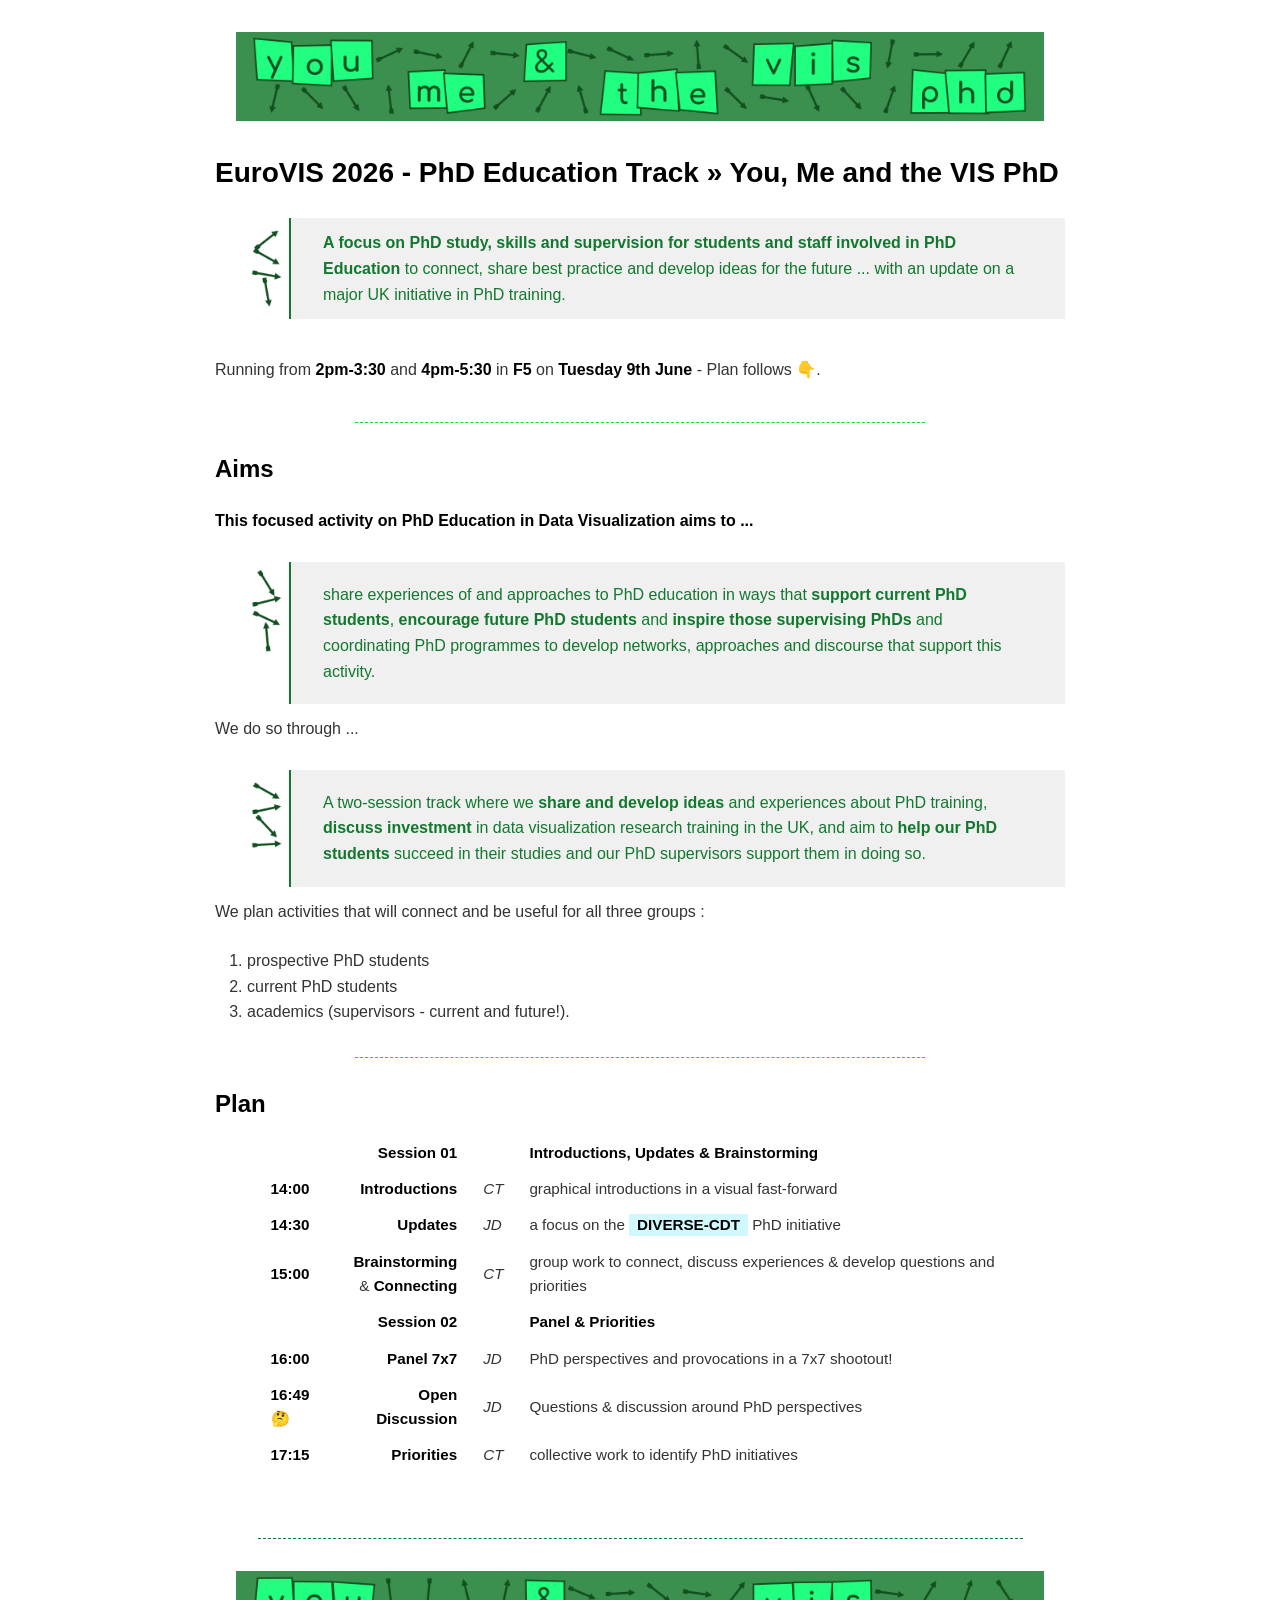
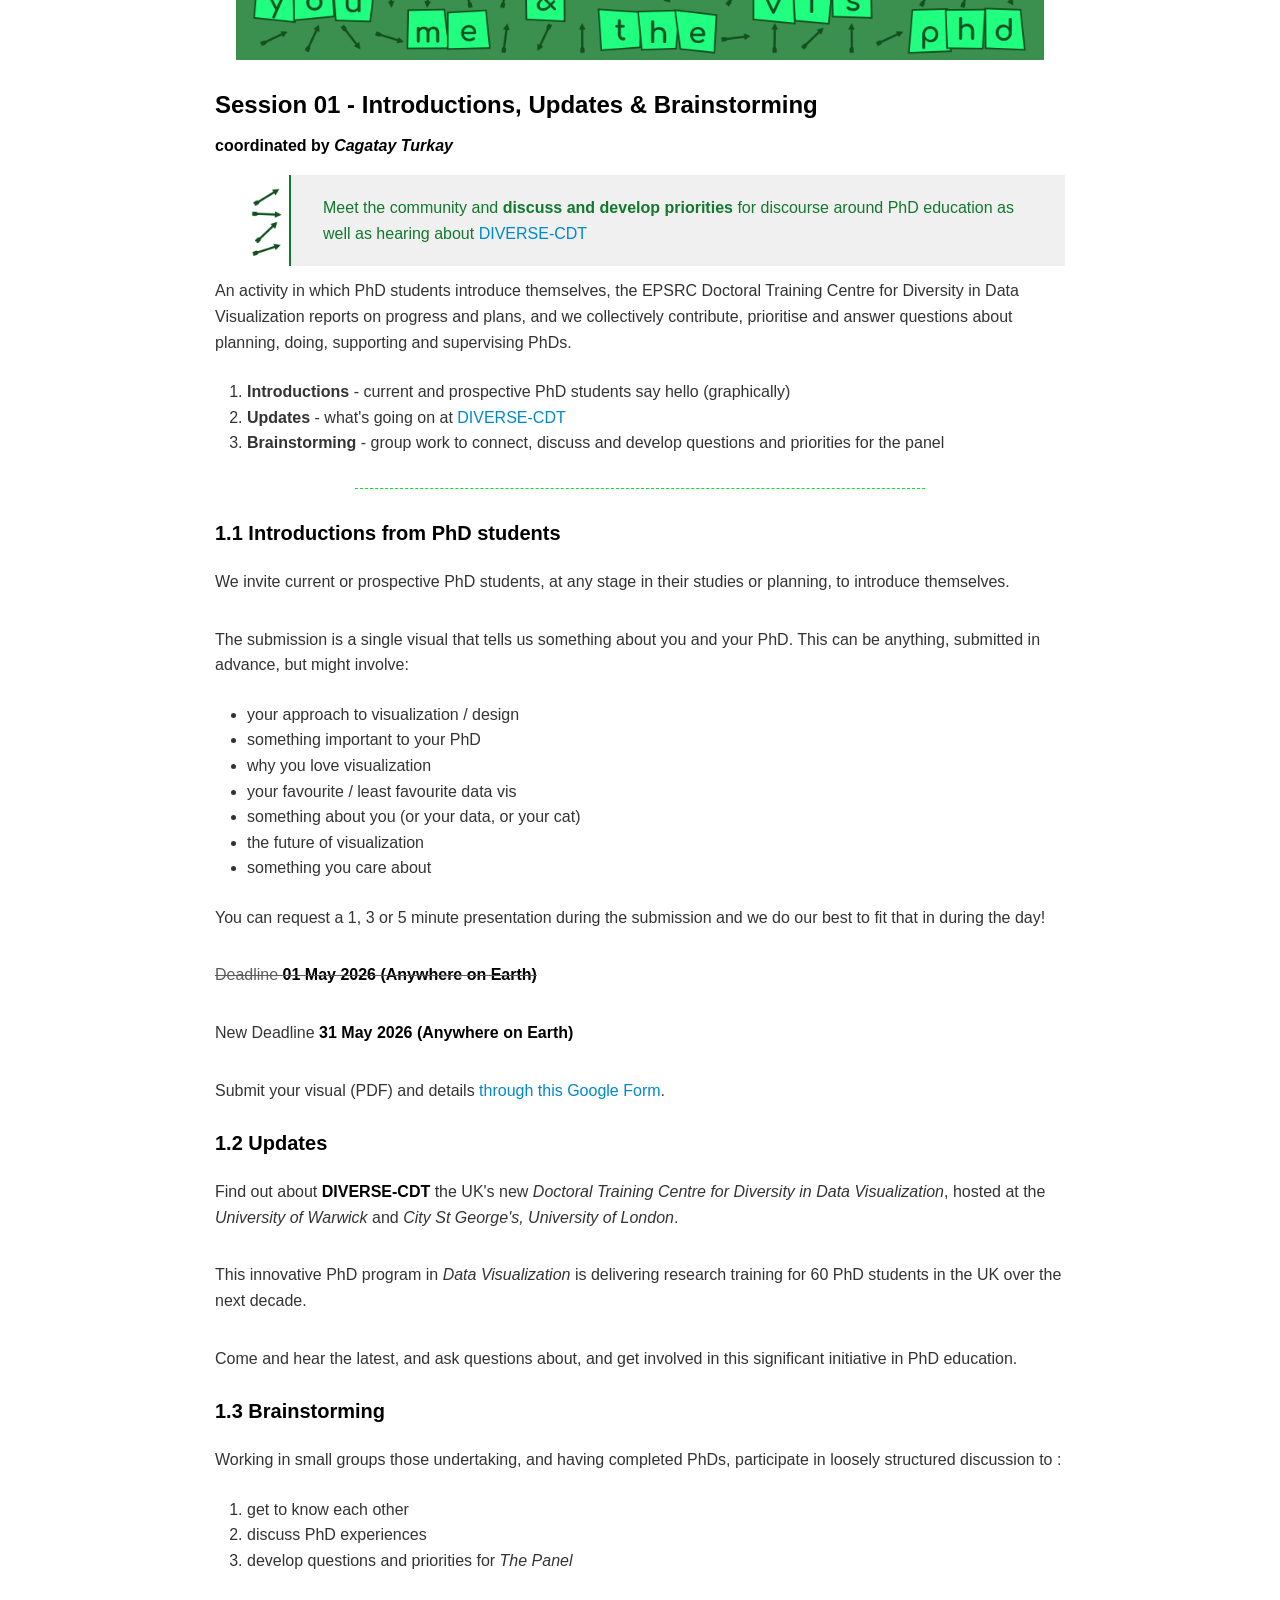
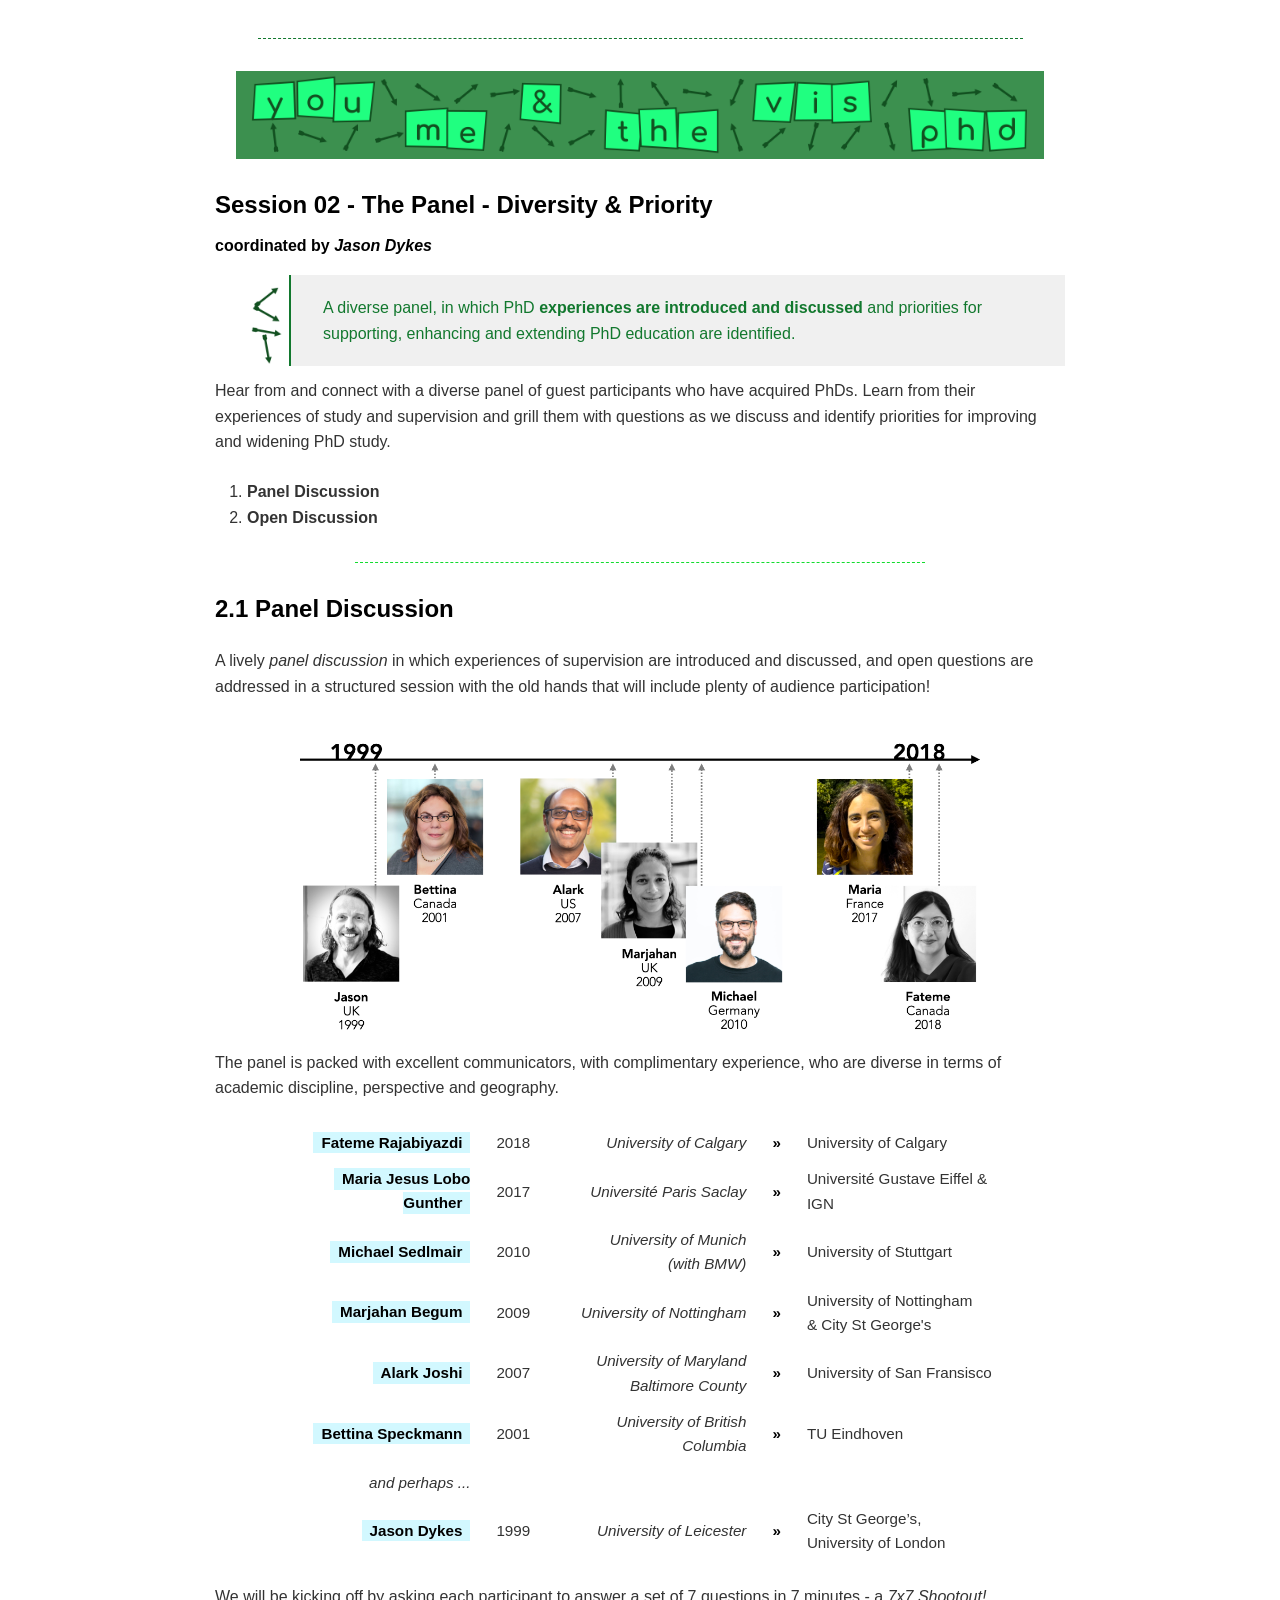
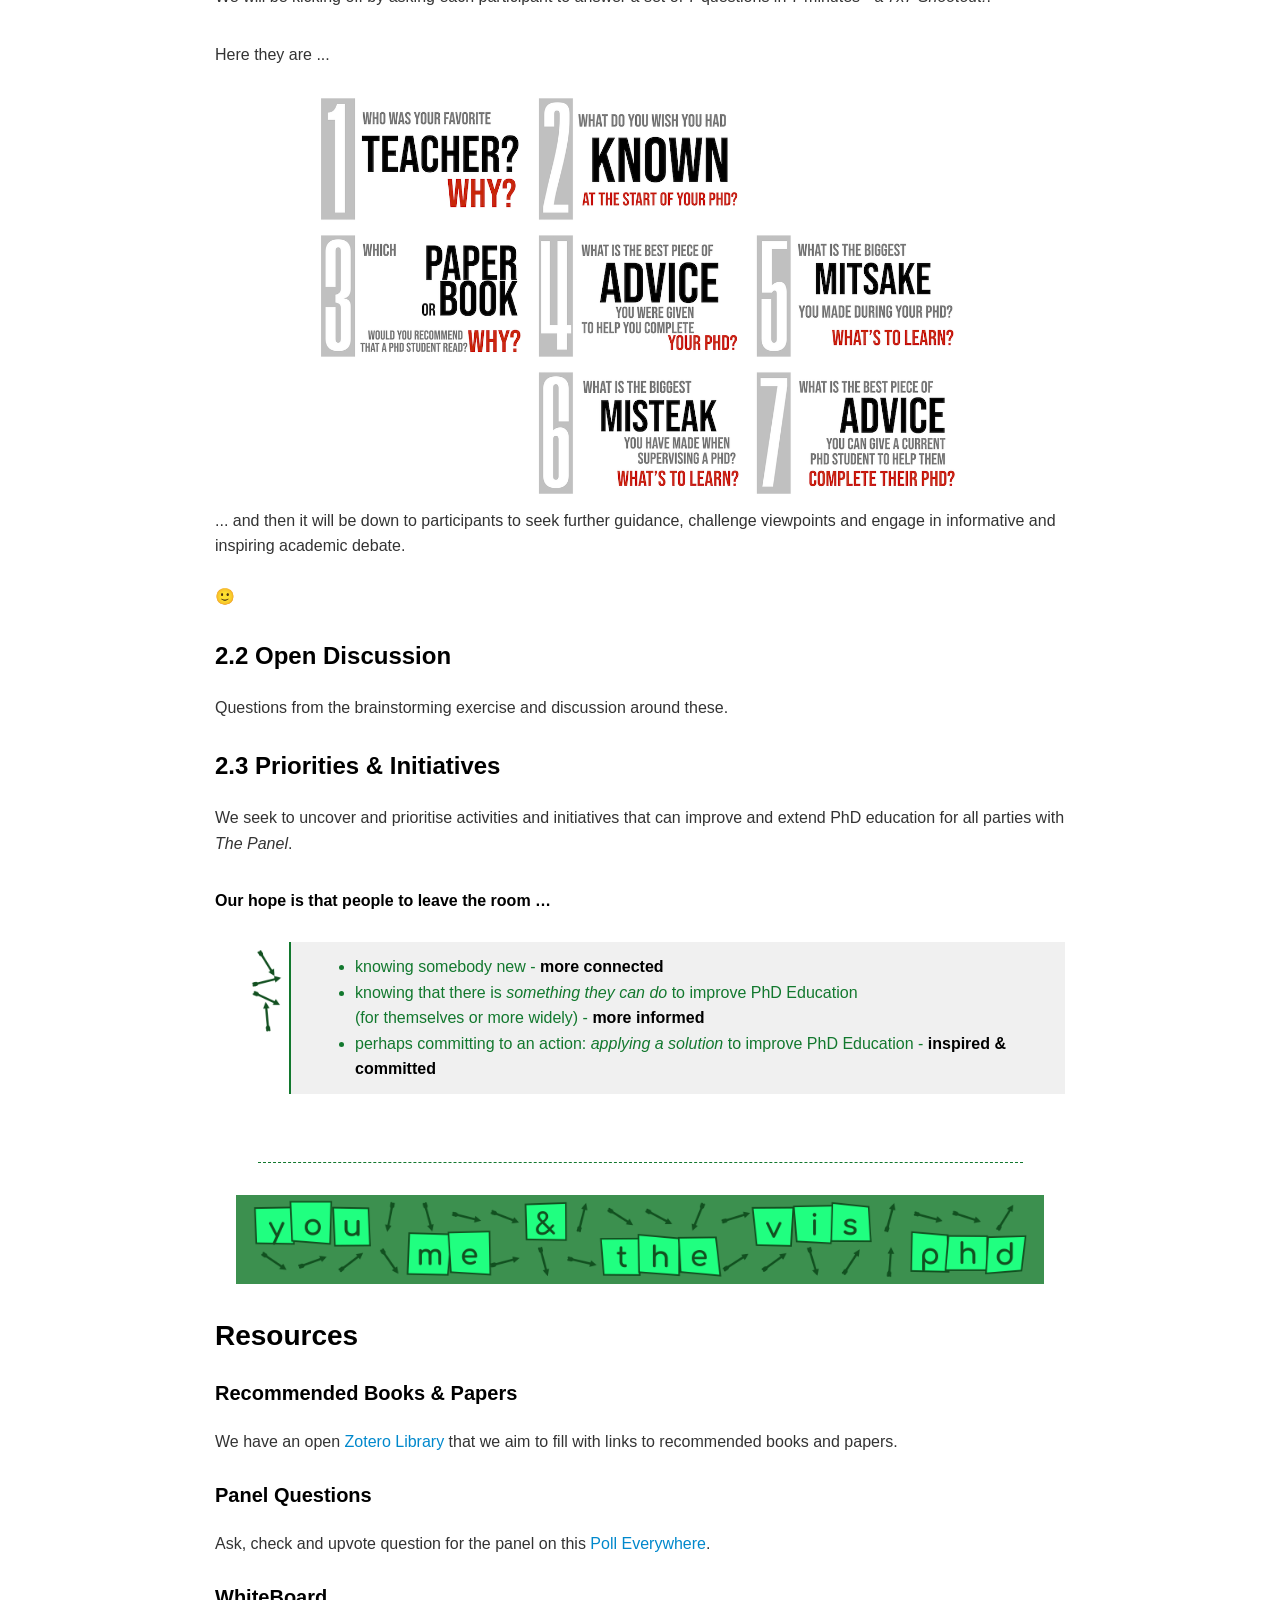
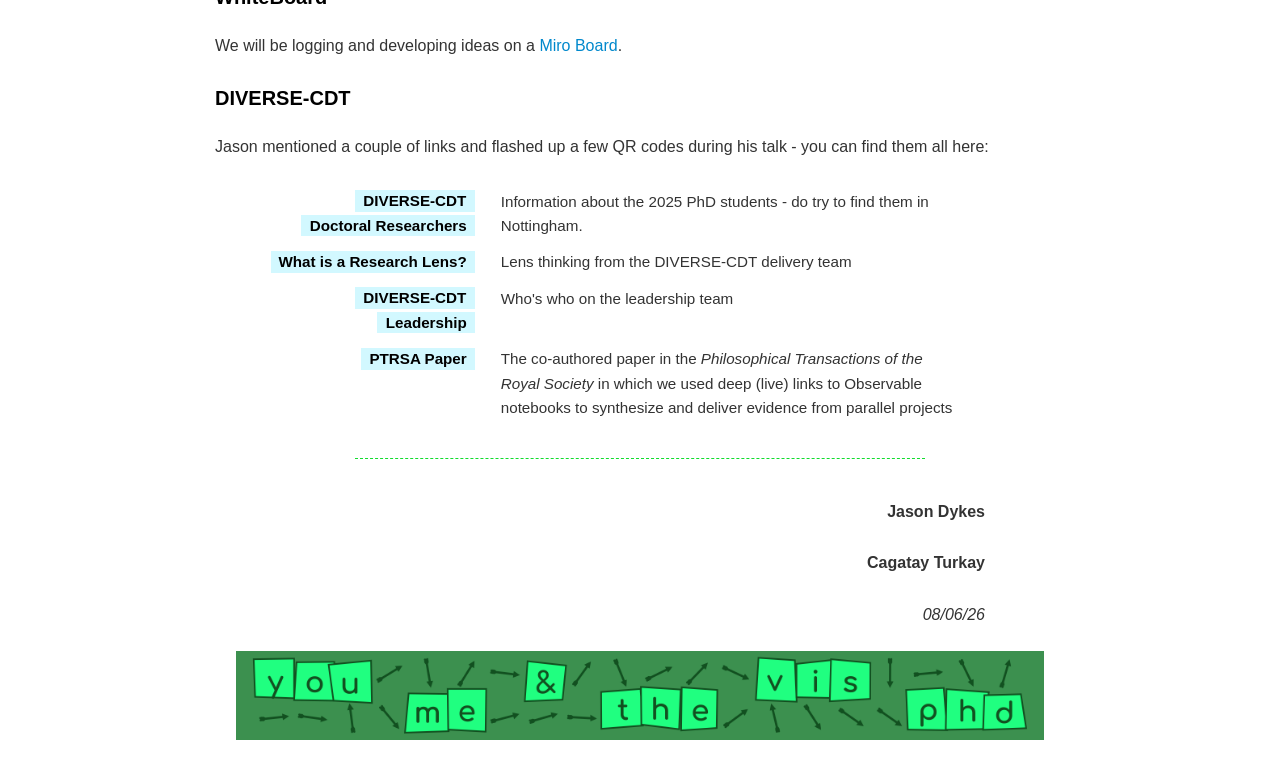
==== docs/eurovis/index.html @ 50171470 "html" ====
<!DOCTYPE html><html><head>
      <title>index</title>
      <meta charset="utf-8">
      <meta name="viewport" content="width=device-width, initial-scale=1.0">
      
      <link rel="stylesheet" href="file:////Users/j.dykes/.vscode/extensions/gicentre.markdown-preview-enhanced-with-litvis-0.31.0/node_modules/mume-with-litvis/dependencies/katex/katex.min.css">
      
      
      
      
      
      
      
      
      
      <style>
      /**
 * prism.js Github theme based on GitHub's theme.
 * @author Sam Clarke
 */
code[class*="language-"],
pre[class*="language-"] {
  color: #333;
  background: none;
  font-family: Consolas, "Liberation Mono", Menlo, Courier, monospace;
  text-align: left;
  white-space: pre;
  word-spacing: normal;
  word-break: normal;
  word-wrap: normal;
  line-height: 1.4;

  -moz-tab-size: 8;
  -o-tab-size: 8;
  tab-size: 8;

  -webkit-hyphens: none;
  -moz-hyphens: none;
  -ms-hyphens: none;
  hyphens: none;
}

/* Code blocks */
pre[class*="language-"] {
  padding: .8em;
  overflow: auto;
  /* border: 1px solid #ddd; */
  border-radius: 3px;
  /* background: #fff; */
  background: #f5f5f5;
}

/* Inline code */
:not(pre) > code[class*="language-"] {
  padding: .1em;
  border-radius: .3em;
  white-space: normal;
  background: #f5f5f5;
}

.token.comment,
.token.blockquote {
  color: #969896;
}

.token.cdata {
  color: #183691;
}

.token.doctype,
.token.punctuation,
.token.variable,
.token.macro.property {
  color: #333;
}

.token.operator,
.token.important,
.token.keyword,
.token.rule,
.token.builtin {
  color: #a71d5d;
}

.token.string,
.token.url,
.token.regex,
.token.attr-value {
  color: #183691;
}

.token.property,
.token.number,
.token.boolean,
.token.entity,
.token.atrule,
.token.constant,
.token.symbol,
.token.command,
.token.code {
  color: #0086b3;
}

.token.tag,
.token.selector,
.token.prolog {
  color: #63a35c;
}

.token.function,
.token.namespace,
.token.pseudo-element,
.token.class,
.token.class-name,
.token.pseudo-class,
.token.id,
.token.url-reference .token.variable,
.token.attr-name {
  color: #795da3;
}

.token.entity {
  cursor: help;
}

.token.title,
.token.title .token.punctuation {
  font-weight: bold;
  color: #1d3e81;
}

.token.list {
  color: #ed6a43;
}

.token.inserted {
  background-color: #eaffea;
  color: #55a532;
}

.token.deleted {
  background-color: #ffecec;
  color: #bd2c00;
}

.token.bold {
  font-weight: bold;
}

.token.italic {
  font-style: italic;
}


/* JSON */
.language-json .token.property {
  color: #183691;
}

.language-markup .token.tag .token.punctuation {
  color: #333;
}

/* CSS */
code.language-css,
.language-css .token.function {
  color: #0086b3;
}

/* YAML */
.language-yaml .token.atrule {
  color: #63a35c;
}

code.language-yaml {
  color: #183691;
}

/* Ruby */
.language-ruby .token.function {
  color: #333;
}

/* Markdown */
.language-markdown .token.url {
  color: #795da3;
}

/* Makefile */
.language-makefile .token.symbol {
  color: #795da3;
}

.language-makefile .token.variable {
  color: #183691;
}

.language-makefile .token.builtin {
  color: #0086b3;
}

/* Bash */
.language-bash .token.keyword {
  color: #0086b3;
}

/* highlight */
pre[data-line] {
  position: relative;
  padding: 1em 0 1em 3em;
}
pre[data-line] .line-highlight-wrapper {
  position: absolute;
  top: 0;
  left: 0;
  background-color: transparent;
  display: block;
  width: 100%;
}

pre[data-line] .line-highlight {
  position: absolute;
  left: 0;
  right: 0;
  padding: inherit 0;
  margin-top: 1em;
  background: hsla(24, 20%, 50%,.08);
  background: linear-gradient(to right, hsla(24, 20%, 50%,.1) 70%, hsla(24, 20%, 50%,0));
  pointer-events: none;
  line-height: inherit;
  white-space: pre;
}

pre[data-line] .line-highlight:before, 
pre[data-line] .line-highlight[data-end]:after {
  content: attr(data-start);
  position: absolute;
  top: .4em;
  left: .6em;
  min-width: 1em;
  padding: 0 .5em;
  background-color: hsla(24, 20%, 50%,.4);
  color: hsl(24, 20%, 95%);
  font: bold 65%/1.5 sans-serif;
  text-align: center;
  vertical-align: .3em;
  border-radius: 999px;
  text-shadow: none;
  box-shadow: 0 1px white;
}

pre[data-line] .line-highlight[data-end]:after {
  content: attr(data-end);
  top: auto;
  bottom: .4em;
}html body{font-family:"Helvetica Neue",Helvetica,"Segoe UI",Arial,freesans,sans-serif;font-size:16px;line-height:1.6;color:#333;background-color:#fff;overflow:initial;box-sizing:border-box;word-wrap:break-word}html body>:first-child{margin-top:0}html body h1,html body h2,html body h3,html body h4,html body h5,html body h6{line-height:1.2;margin-top:1em;margin-bottom:16px;color:#000}html body h1{font-size:2.25em;font-weight:300;padding-bottom:.3em}html body h2{font-size:1.75em;font-weight:400;padding-bottom:.3em}html body h3{font-size:1.5em;font-weight:500}html body h4{font-size:1.25em;font-weight:600}html body h5{font-size:1.1em;font-weight:600}html body h6{font-size:1em;font-weight:600}html body h1,html body h2,html body h3,html body h4,html body h5{font-weight:600}html body h5{font-size:1em}html body h6{color:#5c5c5c}html body strong{color:#000}html body del{color:#5c5c5c}html body a:not([href]){color:inherit;text-decoration:none}html body a{color:#08c;text-decoration:none}html body a:hover{color:#00a3f5;text-decoration:none}html body img{max-width:100%}html body>p{margin-top:0;margin-bottom:16px;word-wrap:break-word}html body>ul,html body>ol{margin-bottom:16px}html body ul,html body ol{padding-left:2em}html body ul.no-list,html body ol.no-list{padding:0;list-style-type:none}html body ul ul,html body ul ol,html body ol ol,html body ol ul{margin-top:0;margin-bottom:0}html body li{margin-bottom:0}html body li.task-list-item{list-style:none}html body li>p{margin-top:0;margin-bottom:0}html body .task-list-item-checkbox{margin:0 .2em .25em -1.8em;vertical-align:middle}html body .task-list-item-checkbox:hover{cursor:pointer}html body blockquote{margin:16px 0;font-size:inherit;padding:0 15px;color:#5c5c5c;background-color:#f0f0f0;border-left:4px solid #d6d6d6}html body blockquote>:first-child{margin-top:0}html body blockquote>:last-child{margin-bottom:0}html body hr{height:4px;margin:32px 0;background-color:#d6d6d6;border:0 none}html body table{margin:10px 0 15px 0;border-collapse:collapse;border-spacing:0;display:block;width:100%;overflow:auto;word-break:normal;word-break:keep-all}html body table th{font-weight:bold;color:#000}html body table td,html body table th{border:1px solid #d6d6d6;padding:6px 13px}html body dl{padding:0}html body dl dt{padding:0;margin-top:16px;font-size:1em;font-style:italic;font-weight:bold}html body dl dd{padding:0 16px;margin-bottom:16px}html body code{font-family:Menlo,Monaco,Consolas,'Courier New',monospace;font-size:.85em !important;color:#000;background-color:#f0f0f0;border-radius:3px;padding:.2em 0}html body code::before,html body code::after{letter-spacing:-0.2em;content:"\00a0"}html body pre>code{padding:0;margin:0;font-size:.85em !important;word-break:normal;white-space:pre;background:transparent;border:0}html body .highlight{margin-bottom:16px}html body .highlight pre,html body pre{padding:1em;overflow:auto;font-size:.85em !important;line-height:1.45;border:#d6d6d6;border-radius:3px}html body .highlight pre{margin-bottom:0;word-break:normal}html body pre code,html body pre tt{display:inline;max-width:initial;padding:0;margin:0;overflow:initial;line-height:inherit;word-wrap:normal;background-color:transparent;border:0}html body pre code:before,html body pre tt:before,html body pre code:after,html body pre tt:after{content:normal}html body p,html body blockquote,html body ul,html body ol,html body dl,html body pre{margin-top:0;margin-bottom:16px}html body kbd{color:#000;border:1px solid #d6d6d6;border-bottom:2px solid #c7c7c7;padding:2px 4px;background-color:#f0f0f0;border-radius:3px}@media print{html body{background-color:#fff}html body h1,html body h2,html body h3,html body h4,html body h5,html body h6{color:#000;page-break-after:avoid}html body blockquote{color:#5c5c5c}html body pre{page-break-inside:avoid}html body table{display:table}html body img{display:block;max-width:100%;max-height:100%}html body pre,html body code{word-wrap:break-word;white-space:pre}}.markdown-preview{width:100%;height:100%;box-sizing:border-box}.markdown-preview .pagebreak,.markdown-preview .newpage{page-break-before:always}.markdown-preview pre.line-numbers{position:relative;padding-left:3.8em;counter-reset:linenumber}.markdown-preview pre.line-numbers>code{position:relative}.markdown-preview pre.line-numbers .line-numbers-rows{position:absolute;pointer-events:none;top:1em;font-size:100%;left:0;width:3em;letter-spacing:-1px;border-right:1px solid #999;-webkit-user-select:none;-moz-user-select:none;-ms-user-select:none;user-select:none}.markdown-preview pre.line-numbers .line-numbers-rows>span{pointer-events:none;display:block;counter-increment:linenumber}.markdown-preview pre.line-numbers .line-numbers-rows>span:before{content:counter(linenumber);color:#999;display:block;padding-right:.8em;text-align:right}.markdown-preview .mathjax-exps .MathJax_Display{text-align:center !important}.markdown-preview:not([for="preview"]) .code-chunk .btn-group{display:none}.markdown-preview:not([for="preview"]) .code-chunk .status{display:none}.markdown-preview:not([for="preview"]) .code-chunk .output-div{margin-bottom:16px}.markdown-preview .md-toc{padding:0}.markdown-preview .md-toc .md-toc-link-wrapper .md-toc-link{display:inline;padding:.25rem 0}.markdown-preview .md-toc .md-toc-link-wrapper .md-toc-link p,.markdown-preview .md-toc .md-toc-link-wrapper .md-toc-link div{display:inline}.markdown-preview .md-toc .md-toc-link-wrapper.highlighted .md-toc-link{font-weight:800}.scrollbar-style::-webkit-scrollbar{width:8px}.scrollbar-style::-webkit-scrollbar-track{border-radius:10px;background-color:transparent}.scrollbar-style::-webkit-scrollbar-thumb{border-radius:5px;background-color:rgba(150,150,150,0.66);border:4px solid rgba(150,150,150,0.66);background-clip:content-box}html body[for="html-export"]:not([data-presentation-mode]){position:relative;width:100%;height:100%;top:0;left:0;margin:0;padding:0;overflow:auto}html body[for="html-export"]:not([data-presentation-mode]) .markdown-preview{position:relative;top:0}@media screen and (min-width:914px){html body[for="html-export"]:not([data-presentation-mode]) .markdown-preview{padding:2em calc(50% - 457px + 2em)}}@media screen and (max-width:914px){html body[for="html-export"]:not([data-presentation-mode]) .markdown-preview{padding:2em}}@media screen and (max-width:450px){html body[for="html-export"]:not([data-presentation-mode]) .markdown-preview{font-size:14px !important;padding:1em}}@media print{html body[for="html-export"]:not([data-presentation-mode]) #sidebar-toc-btn{display:none}}html body[for="html-export"]:not([data-presentation-mode]) #sidebar-toc-btn{position:fixed;bottom:8px;left:8px;font-size:28px;cursor:pointer;color:inherit;z-index:99;width:32px;text-align:center;opacity:.4}html body[for="html-export"]:not([data-presentation-mode])[html-show-sidebar-toc] #sidebar-toc-btn{opacity:1}html body[for="html-export"]:not([data-presentation-mode])[html-show-sidebar-toc] .md-sidebar-toc{position:fixed;top:0;left:0;width:300px;height:100%;padding:32px 0 48px 0;font-size:14px;box-shadow:0 0 4px rgba(150,150,150,0.33);box-sizing:border-box;overflow:auto;background-color:inherit}html body[for="html-export"]:not([data-presentation-mode])[html-show-sidebar-toc] .md-sidebar-toc::-webkit-scrollbar{width:8px}html body[for="html-export"]:not([data-presentation-mode])[html-show-sidebar-toc] .md-sidebar-toc::-webkit-scrollbar-track{border-radius:10px;background-color:transparent}html body[for="html-export"]:not([data-presentation-mode])[html-show-sidebar-toc] .md-sidebar-toc::-webkit-scrollbar-thumb{border-radius:5px;background-color:rgba(150,150,150,0.66);border:4px solid rgba(150,150,150,0.66);background-clip:content-box}html body[for="html-export"]:not([data-presentation-mode])[html-show-sidebar-toc] .md-sidebar-toc a{text-decoration:none}html body[for="html-export"]:not([data-presentation-mode])[html-show-sidebar-toc] .md-sidebar-toc .md-toc{padding:0 16px}html body[for="html-export"]:not([data-presentation-mode])[html-show-sidebar-toc] .md-sidebar-toc .md-toc .md-toc-link-wrapper .md-toc-link{display:inline;padding:.25rem 0}html body[for="html-export"]:not([data-presentation-mode])[html-show-sidebar-toc] .md-sidebar-toc .md-toc .md-toc-link-wrapper .md-toc-link p,html body[for="html-export"]:not([data-presentation-mode])[html-show-sidebar-toc] .md-sidebar-toc .md-toc .md-toc-link-wrapper .md-toc-link div{display:inline}html body[for="html-export"]:not([data-presentation-mode])[html-show-sidebar-toc] .md-sidebar-toc .md-toc .md-toc-link-wrapper.highlighted .md-toc-link{font-weight:800}html body[for="html-export"]:not([data-presentation-mode])[html-show-sidebar-toc] .markdown-preview{left:300px;width:calc(100% -  300px);padding:2em calc(50% - 457px -  300px/2);margin:0;box-sizing:border-box}@media screen and (max-width:1274px){html body[for="html-export"]:not([data-presentation-mode])[html-show-sidebar-toc] .markdown-preview{padding:2em}}@media screen and (max-width:450px){html body[for="html-export"]:not([data-presentation-mode])[html-show-sidebar-toc] .markdown-preview{width:100%}}html body[for="html-export"]:not([data-presentation-mode]):not([html-show-sidebar-toc]) .markdown-preview{left:50%;transform:translateX(-50%)}html body[for="html-export"]:not([data-presentation-mode]):not([html-show-sidebar-toc]) .md-sidebar-toc{display:none}
/* Please visit the URL below for more information: */
/*   https://shd101wyy.github.io/markdown-preview-enhanced/#/customize-css */

      </style>
    </head>
    <body for="html-export">
      <div class="mume markdown-preview  ">
      
  <link href="https://fonts.googleapis.com/css2?family=Roboto&amp;display=swap" rel="stylesheet">
<img src="./img/eurovisPhDlogo.004.png" width="95%" style="margin-left:2.5%;margin-right:2.5%">
<h2 class="mume-header" id="eurovis-2026---phd-education-track-raquo-you-me-and-the-vis-phd">EuroVIS 2026 - PhD Education Track &#xBB; You, Me and the VIS PhD</h2>

<style>
  /* background-color:#56AC6840; */
    body{font-family: 'Roboto', sans-serif;  background-color: rgba(32 255 128 / 0.0)}
    blockquote {
      border:none; background-color: rgba(32 255 128 / 0.4);
      padding:1rem 4rem 1rem 4rem; margin:1rem 0px 1rem 0px;
      color:rgb(18, 120, 46)
      }
    img {margin:0px; padding:0px; border:none; background-color:rgba(32 255 128 / 0.0);}
    p {padding-top:0.5em; padding-bottom:0.5em}
    h1 a {display:none}
    h2 {font-size:110%}
    .footer {color:rgba(0,0,0,0) !important; font-size:0px}
    .footer a {color:rgba(0,0,0,0) !important; font-size:0px}
    .footer #text {display:none !important; font-size:0px}
    .footer a {display:none !important; font-size:0px}
    hr {height:10px; color:#f0c0c0; border:1px dashed #f0f0f0}
    /* h2 {background-color:#50ff6030; color:#f0f0f030; padding:0.5rem 2rem 0.5rem 2rem} */
    .quote-box {
      display: flex;
      align-items: flex-start; /* aligns top edges */
      gap: 2px; /* space between image and quote */
      padding-left:2rem;
    }

    .quote-box img {
      width: 40px; /* adjust size */
      height: auto;
      margin-top:0.5rem;
    }

    .quote-box blockquote {
      border:none;
      font-style: normal;       color:rgb(18, 120, 46);
      padding:0.75rem 2rem 0.75rem 2rem;
      margin:0.25rem 0px 0.25rem 0px;
      border-left:2px solid rgb(18,120,46);
    }

    html body table {
      font-size:95%; border:none; background-color:#ffffff; 
      padding-left: 5%;
      padding-right: 5%;
      width: 100%;
      border-collapse: collapse;

    }
    html body table tr td {
      border:solid 0px #fff; background-color:#ffffff
    }
    html body table th {
      border:solid 0px #fff; display:none;
    }
    html body table tr {
      border:solid 0px #fff;
    }
    html body table tr td a {
      color:#2020a0; background-color:rgba(32 220 255 / 0.2); padding:0.15rem 0.5rem 0.15rem 0.5rem; 
    }
</style>
<div class="quote-box">
  <img src="./img/arrows.004.png" alt="quote bullet">
  <blockquote>
<b>A focus on PhD study, skills and supervision for students and staff involved in PhD Education</b> to connect, share best practice and develop ideas for the future ... with an update on a major UK initiative in PhD training.
  </blockquote>
</div>
<br>
<p>Running from <strong>2pm-3:30</strong> and <strong>4pm-5:30</strong> in <strong>F5</strong> on <strong>Tuesday 9th June</strong> - Plan follows &#x1F447;.</p>
<hr style="height:0px; border-top:1px dashed rgb(18,220,46); background-color:rgb(255,255,255); width:67%;margin: 0 auto; margin-top:2rem; margin-bottom:2rem">
<h3 class="mume-header" id="aims">Aims</h3>

<p><strong>This focused activity on PhD Education in Data Visualization aims to ...</strong></p>
<div class="quote-box">
  <img src="./img/arrows.001.png" alt="quote bullet">
  <blockquote>
<p>share experiences of and approaches to PhD education in ways that <b>support current PhD students</b>, <b>encourage future PhD students</b> and <b>inspire those supervising PhDs</b> and coordinating PhD programmes to develop networks, approaches and discourse that support this activity.</p>
  </blockquote>
</div>
<p>We do so through ...</p>
<div class="quote-box">
  <img src="./img/arrows.002.png" alt="quote bullet">
  <blockquote>
<p>A two-session track where we <b>share and develop ideas</b> and experiences about PhD training, <b>discuss  investment</b> in data visualization research training in the UK, and aim to <b>help our PhD students</b> succeed in their studies and our PhD supervisors support them in doing so.</p>
  </blockquote>
</div>
<p>We plan activities that will connect and be useful for all three groups :</p>
<ol>
<li>prospective PhD students</li>
<li>current PhD students</li>
<li>academics (supervisors - current and future!).</li>
</ol>
<hr style="height:0px; border-top:1px dashed rgb(18,220,46); background-color:rgb(255,255,255); width:67%;margin: 0 auto; margin-top:2rem; margin-bottom:2rem;">
<h3 class="mume-header" id="plan">Plan</h3>

<table>
<thead>
<tr>
<th>When?</th>
<th style="text-align:right">What?</th>
<th>Lead?</th>
<th>&#xA0;</th>
</tr>
</thead>
<tbody>
<tr>
<td></td>
<td style="text-align:right"><strong>Session 01</strong></td>
<td></td>
<td><strong>Introductions, Updates &amp; Brainstorming</strong></td>
</tr>
<tr>
<td><strong>14:00</strong></td>
<td style="text-align:right"><strong>Introductions</strong></td>
<td><em>CT</em></td>
<td>graphical introductions in a visual fast-forward</td>
</tr>
<tr>
<td><strong>14:30</strong></td>
<td style="text-align:right"><strong>Updates</strong></td>
<td><em>JD</em></td>
<td>a focus on the <a href="https://diverse-cdt.ac.uk/"><strong>DIVERSE-CDT</strong></a> PhD initiative</td>
</tr>
<tr>
<td><strong>15:00</strong></td>
<td style="text-align:right"><strong>Brainstorming</strong><br>&amp; <strong>Connecting</strong></td>
<td><em>CT</em></td>
<td>group work to connect, discuss experiences &amp; develop questions and priorities</td>
</tr>
<tr>
<td></td>
<td style="text-align:right"><strong>Session 02</strong></td>
<td></td>
<td><strong>Panel &amp; Priorities</strong></td>
</tr>
<tr>
<td><strong>16:00</strong></td>
<td style="text-align:right"><strong>Panel 7x7</strong></td>
<td><em>JD</em></td>
<td>PhD perspectives and provocations in a 7x7 shootout!</td>
</tr>
<tr>
<td><strong>16:49</strong><br>&#x1F914;</td>
<td style="text-align:right"><strong>Open Discussion</strong></td>
<td><em>JD</em></td>
<td>Questions &amp; discussion around PhD perspectives</td>
</tr>
<tr>
<td><strong>17:15</strong></td>
<td style="text-align:right"><strong>Priorities</strong></td>
<td><em>CT</em></td>
<td>collective work to identify PhD initiatives</td>
</tr>
</tbody>
</table>
<hr style="height:0px; border-top:1px dashed rgb(18,120,46); background-color:rgb(255,255,255); width:90%;margin: 0 auto; padding:1rem 0px 1rem 0px; margin-top:4rem">
<img src="./img/eurovisPhDlogo.001.png" width="95%" style="margin-left:2.5%;margin-right:2.5%">
<h3>Session 01 - Introductions, Updates &amp; Brainstorming</h3> 
<h5>coordinated by <em>Cagatay Turkay</em></h5>
<div class="quote-box">
  <img src="./img/arrows.003.png" alt="quote bullet">
  <blockquote>
<p>Meet the community and <b>discuss and develop priorities</b> for discourse around PhD education as well as hearing about <a href="https://diverse-cdt.ac.uk/">DIVERSE-CDT</a></p>
  </blockquote>
</div>
<p>An activity in which PhD students introduce themselves, the EPSRC Doctoral Training Centre for Diversity in Data Visualization reports on progress and plans, and we collectively contribute, prioritise and answer questions about planning, doing, supporting and supervising PhDs.</p>
<ol>
<li><b>Introductions</b> - current and prospective PhD students say hello (graphically)</li>
<li><b>Updates</b> - what&apos;s going on at <a href="https://diverse-cdt.ac.uk/">DIVERSE-CDT</a></li>
<li><b>Brainstorming</b> - group work to connect, discuss and develop questions and priorities for the panel</li>
</ol>
<hr style="height:0px; border-top:1px dashed rgb(18,220,46); background-color:rgb(255,255,255); width:67%;margin: 0 auto; margin-top:2rem; margin-bottom:2rem">
<h4 class="mume-header" id="11-introductions-from-phd-students">1.1 Introductions from PhD students</h4>

<p>We invite current or prospective PhD students, at any stage in their studies or planning, to introduce themselves.</p>
<p>The submission is a single visual that tells us something about you and your PhD. This can be anything, submitted in advance, but might involve:</p>
<ul>
<li>your approach to visualization / design</li>
<li>something important to your PhD</li>
<li>why you love visualization</li>
<li>your favourite / least favourite data vis</li>
<li>something about you (or your data, or your cat)</li>
<li>the future of visualization</li>
<li>something you care about</li>
</ul>
<p>You can request a 1, 3 or 5 minute presentation during the submission and we do our best to fit that in during the day!</p>
<p><del>Deadline <strong>01 May 2026 (Anywhere on Earth)</strong></del></p>
<p>New Deadline <strong>31 May 2026 (Anywhere on Earth)</strong></p>
<p>Submit your visual (PDF) and details <a href="https://docs.google.com/forms/d/e/1FAIpQLSfRlecXFRfDxf9SgmfccJmDEGJYRcz6c02BsAQ_LuViZ-KNTQ/viewform?usp=sharing&amp;ouid=103543335356597978812">through this Google Form</a>.</p>
<h4 class="mume-header" id="12-updates">1.2 Updates</h4>

<p>Find out about <a href="https://diverse-cdt.ac.uk/"><strong>DIVERSE-CDT</strong></a> the UK&apos;s new <em>Doctoral Training Centre for Diversity in Data Visualization</em>, hosted at the <em>University of Warwick</em> and <em>City St George&apos;s, University of London</em>.</p>
<p>This innovative PhD program in <em>Data Visualization</em> is delivering research training for 60 PhD students in the UK over the next decade.</p>
<p>Come and hear the latest, and ask questions about, and get involved in this significant initiative in PhD education.</p>
<h4 class="mume-header" id="13-brainstorming">1.3 Brainstorming</h4>

<p>Working in small groups those undertaking, and having completed PhDs, participate in loosely structured discussion to :</p>
<ol>
<li>get to know each other</li>
<li>discuss PhD experiences</li>
<li>develop questions and priorities for <em>The Panel</em></li>
</ol>
<hr style="height:0px; border-top:1px dashed rgb(18,120,46); background-color:rgb(255,255,255); width:90%;margin: 0 auto; padding:1rem 0px 1rem 0px; margin-top:4rem">
<img src="./img/eurovisPhDlogo.002.png" width="95%" style="margin-left:2.5%;margin-right:2.5%">
<h3>Session 02 - The Panel - Diversity &amp; Priority</h3> 
<h5>coordinated by <em>Jason Dykes</em></h5>
<div class="quote-box">
  <img src="./img/arrows.004.png" alt="quote bullet">
  <blockquote>
<p>A diverse panel, in which PhD <b>experiences are introduced and discussed</b> and priorities for supporting, enhancing and extending PhD education are identified.</p>
  </blockquote>
</div>
<p>
Hear from and connect with a diverse panel of guest participants who have acquired PhDs. Learn from their experiences of study and supervision and grill them with questions as we discuss and identify priorities for improving and widening PhD study.
</p>
<ol>
<li><b>Panel Discussion</b></li>
<li><b>Open Discussion</b></li>
</ol>
<hr style="height:0px; border-top:1px dashed rgb(18,220,46); background-color:rgb(255,255,255); width:67%;margin: 0 auto; margin-top:2rem; margin-bottom:2rem">
<h3 class="mume-header" id="21-panel-discussion">2.1 Panel Discussion</h3>

<p>A lively <em>panel discussion</em> in which experiences of supervision are introduced and discussed, and open questions are addressed in a structured session with the old hands that will include plenty of audience participation!</p>
<img src="./who/euroVIS.phdPanelists.png" style="display: block; width:80%; max-width: 900px; margin: 0 auto">
<p>The panel is packed with excellent communicators, with complimentary experience, who are diverse in terms of academic discipline, perspective and geography.</p>
<table>
<thead>
<tr>
<th style="text-align:right">&#xA0;</th>
<th style="text-align:center">&#xA0;</th>
<th style="text-align:right">&#xA0;</th>
<th style="text-align:center">&#xA0;</th>
<th style="text-align:left">&#xA0;</th>
</tr>
</thead>
<tbody>
<tr>
<td style="text-align:right"><a href="./who/panelFR.png"><strong>Fateme Rajabiyazdi</strong></a></td>
<td style="text-align:center">2018</td>
<td style="text-align:right"><em>University of Calgary</em></td>
<td style="text-align:center"><strong>&#xBB;</strong></td>
<td style="text-align:left">University of Calgary</td>
</tr>
<tr>
<td style="text-align:right"><a href="./who/panelML.png"><strong>Maria Jesus Lobo Gunther</strong></a></td>
<td style="text-align:center">2017</td>
<td style="text-align:right"><em>Universit&#xE9; Paris Saclay</em></td>
<td style="text-align:center"><strong>&#xBB;</strong></td>
<td style="text-align:left">Universit&#xE9; Gustave Eiffel &amp; IGN</td>
</tr>
<tr>
<td style="text-align:right"><a href="./who/panelMS.png"><strong>Michael Sedlmair</strong></a></td>
<td style="text-align:center">2010</td>
<td style="text-align:right"><em>University of Munich<br>(with BMW)</em></td>
<td style="text-align:center"><strong>&#xBB;</strong></td>
<td style="text-align:left">University of Stuttgart</td>
</tr>
<tr>
<td style="text-align:right"><a href="./who/panelMB.png"><strong>Marjahan Begum</strong></a></td>
<td style="text-align:center">2009</td>
<td style="text-align:right"><em>University of Nottingham</em></td>
<td style="text-align:center"><strong>&#xBB;</strong></td>
<td style="text-align:left">University of Nottingham<br>&amp; City St George&apos;s</td>
</tr>
<tr>
<td style="text-align:right"><a href="./who/panelAJ.png"><strong>Alark Joshi</strong></a></td>
<td style="text-align:center">2007</td>
<td style="text-align:right"><em>University of Maryland<br>Baltimore County</em></td>
<td style="text-align:center"><strong>&#xBB;</strong></td>
<td style="text-align:left">University of San Fransisco</td>
</tr>
<tr>
<td style="text-align:right"><a href="./who/panelBS.png"><strong>Bettina Speckmann</strong></a></td>
<td style="text-align:center">2001</td>
<td style="text-align:right"><em>University of British Columbia</em></td>
<td style="text-align:center"><strong>&#xBB;</strong></td>
<td style="text-align:left">TU Eindhoven</td>
</tr>
<tr>
<td style="text-align:right"><em>and perhaps ...</em></td>
<td style="text-align:center"></td>
<td style="text-align:right"></td>
<td style="text-align:center"></td>
<td style="text-align:left"></td>
</tr>
<tr>
<td style="text-align:right"><a href="./who/panelJD.png"><strong>Jason Dykes</strong></a></td>
<td style="text-align:center">1999</td>
<td style="text-align:right"><em>University of Leicester</em></td>
<td style="text-align:center"><strong>&#xBB;</strong></td>
<td style="text-align:left">City St George&#x2019;s,<br>University of London</td>
</tr>
</tbody>
</table>
<p>We will be kicking off by asking each participant to answer a set of 7 questions in 7 minutes - a <em>7x7 Shootout!</em>.</p>
<p>Here they are ...</p>
<img src="./img/euroVIS.phdIntro.005.png" style="display: block; width: 80%; max-width: 900px; margin: 0 auto">
<p>... and then it will be down to participants to seek further guidance, challenge viewpoints and engage in informative and inspiring academic debate.<br><br>
&#x1F642;</p>
<h3 class="mume-header" id="22-open-discussion">2.2 Open Discussion</h3>

<p>Questions from the brainstorming exercise and discussion around these.</p>
<h3 class="mume-header" id="23-priorities--initiatives">2.3 Priorities &amp; Initiatives</h3>

<p>We seek to uncover and prioritise activities and initiatives that can improve and extend PhD education for all parties with <em>The Panel</em>.</p>
<p><strong>Our hope is that people to leave the room &#x2026;</strong></p>
<div class="quote-box">
  <img src="./img/arrows.001.png" alt="quote bullet">
  <blockquote>
<ul>
<li>knowing somebody new - <strong>more connected</strong></li>
<li>knowing that there is <em>something they can do</em> to improve PhD Education<br>(for themselves or more widely) - <strong>more informed</strong></li>
<li>perhaps committing to an action: <em>applying a solution</em> to improve PhD Education  - <strong>inspired &amp; committed</strong></li>
</ul>
  </blockquote>
</div>
<hr style="height:0px; border-top:1px dashed rgb(18,120,46); background-color:rgb(255,255,255); width:90%;margin: 0 auto; padding:1rem 0px 1rem 0px; margin-top:4rem">
<img src="./img/eurovisPhDlogo.007.png" width="95%" style="margin-left:2.5%;margin-right:2.5%">
<h2>Resources</h2>
<h4 class="mume-header" id="recommended-books-amp-papers">Recommended Books &amp; Papers</h4>

<p>We have an open <a href="https://www.zotero.org/groups/6579261/eurovis_-_you_me__the_vis_phd/library">Zotero Library</a> that we aim to fill with links to recommended books and papers.</p>
<h4 class="mume-header" id="panel-questions">Panel Questions</h4>

<p>Ask, check and upvote question for the panel on this <a href="https://pollev.com/jsndyks">Poll Everywhere</a>.</p>
<h4 class="mume-header" id="whiteboard">WhiteBoard</h4>

<p>We will be logging and developing ideas on a <a href>Miro Board</a>.</p>
<h4 class="mume-header" id="diverse-cdt">DIVERSE-CDT</h4>

<p>Jason mentioned a couple of links and flashed up a few QR codes during his talk - you can find them all here:</p>
<table>
<thead>
<tr>
<th style="text-align:right">When?</th>
<th>What?</th>
<th>Lead?</th>
<th>&#xA0;</th>
</tr>
</thead>
<tbody>
<tr>
<td style="text-align:right" valign="top" nowrap><a href="https://diverse-cdt.ac.uk/doctoral-researchers/"><strong>DIVERSE-CDT&#xA0;&#xA0;<br>&#xA0;&#xA0;Doctoral Researchers</strong></a></td>
<td valign="top">Information about the 2025 PhD students - do try to find them in Nottingham.</td>
<td></td>
<td></td>
</tr>
<tr>
<td style="text-align:right" valign="top" nowrap><a href="https://observablehq.com/@cdt2025/what-is-a-research-lens"><strong>What is a Research Lens?</strong></a></td>
<td valign="top">Lens thinking from the DIVERSE-CDT delivery team</td>
<td></td>
<td></td>
</tr>
<tr>
<td style="text-align:right" valign="top" nowrap><a href="https://diverse-cdt.ac.uk/leadership/"><strong>DIVERSE-CDT&#xA0;&#xA0;<br>&#xA0;&#xA0;Leadership</strong></a></td>
<td valign="top">Who&apos;s who on the leadership team</td>
<td></td>
<td></td>
</tr>
<tr>
<td style="text-align:right" valign="top" nowrap><a href="https://royalsocietypublishing.org/rsta/article/380/2233/20210299/112267/Visualization-for-epidemiological-modelling"><strong>PTRSA Paper</strong></a></td>
<td valign="top">The co-authored paper in the <em>Philosophical Transactions of the Royal Society</em> in which we used deep (live) links to Observable notebooks to synthesize and deliver evidence from parallel projects</td>
<td></td>
<td></td>
</tr>
</tbody>
</table>
<hr style="height:0px; border-top:1px dashed rgb(18,220,46); background-color:rgb(255,255,255); width:67%;margin: 0 auto; margin-top:2rem; margin-bottom:2rem">
<div style="text-align:right;padding-right:5rem">
<p><b>Jason Dykes</b><br><br>
<b>Cagatay Turkay</b><br><br>
<i>08/06/26</i></p>
<!-- <i>07/06/26</i> -->
<!-- <i>03/05/26</i> -->
<!-- <i>01/05/26</i> -->
<!-- _31/03/26_ -->
</div>
<img src="./img/eurovisPhDlogo.003.png" width="95%" style="margin-left:2.5%;margin-right:2.5%">

      </div>
      
      
    
    
    
    
    
    
    
    
  
    </body></html>
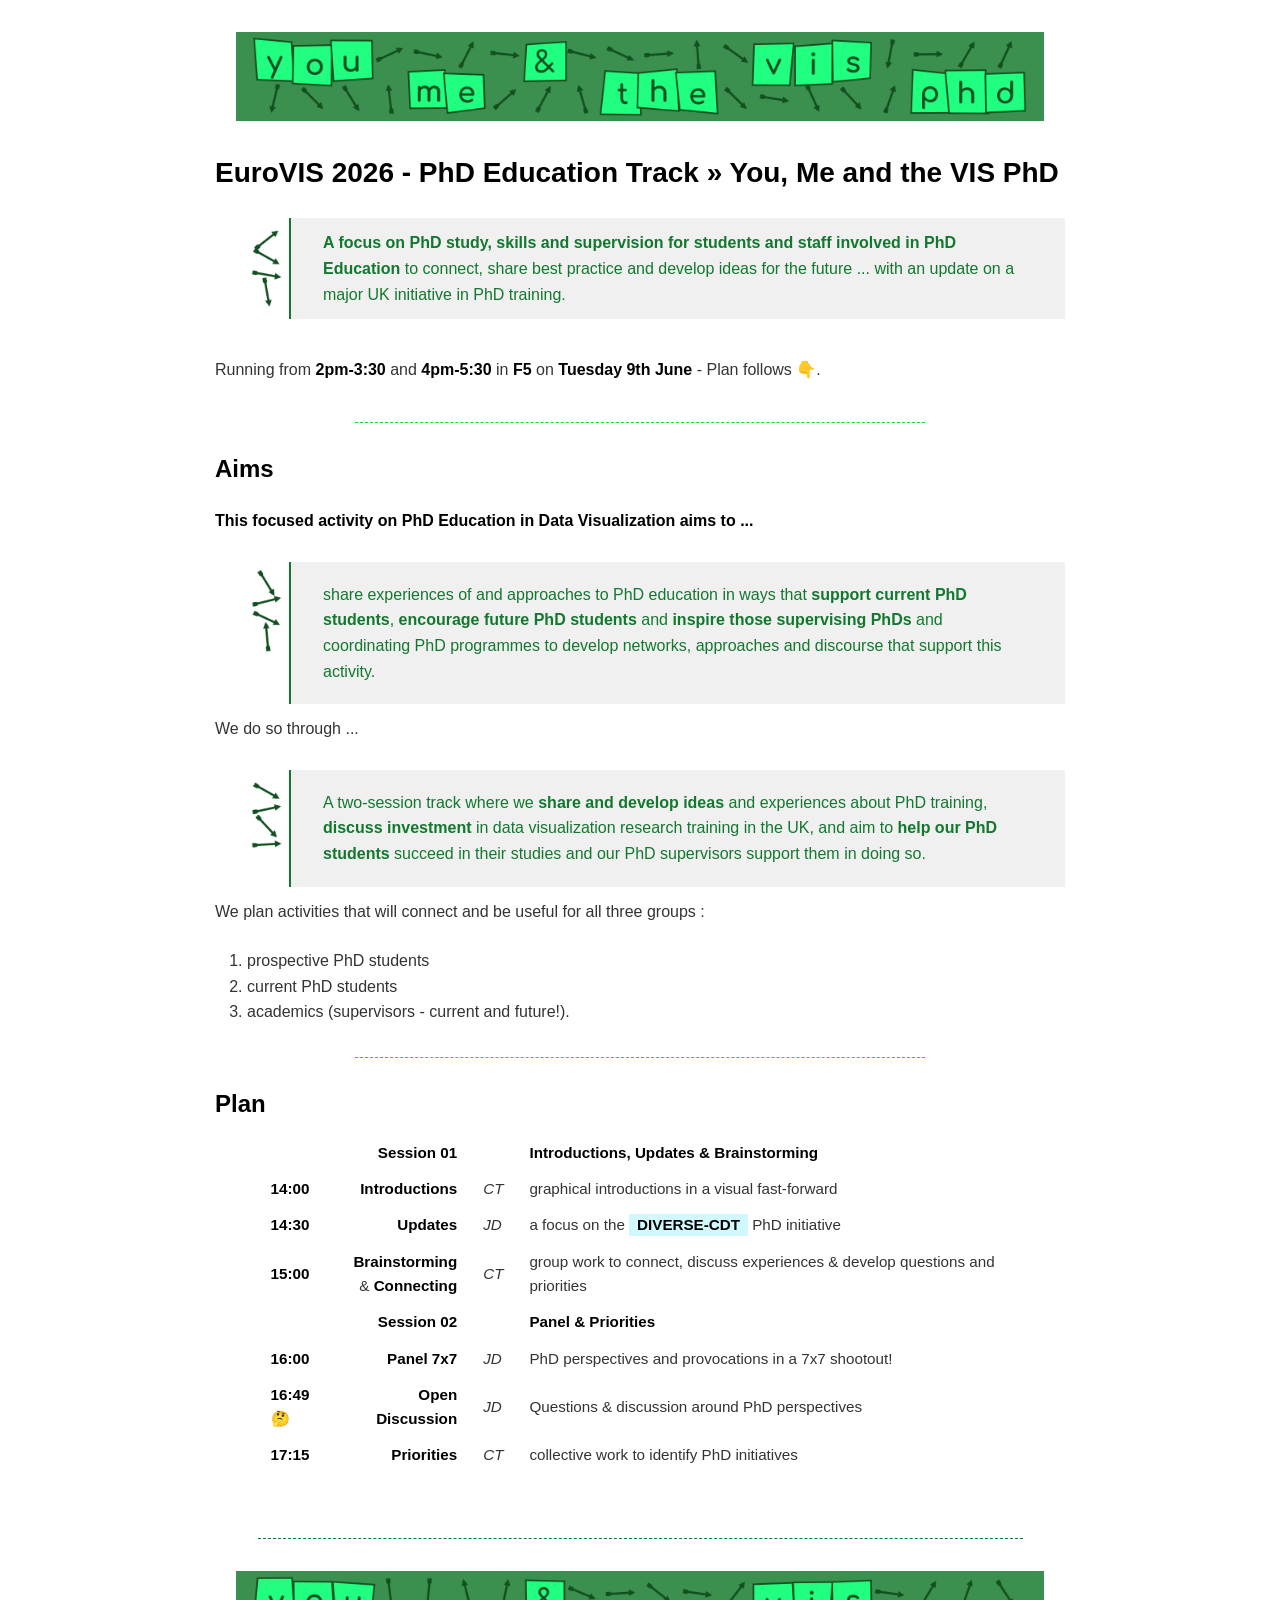
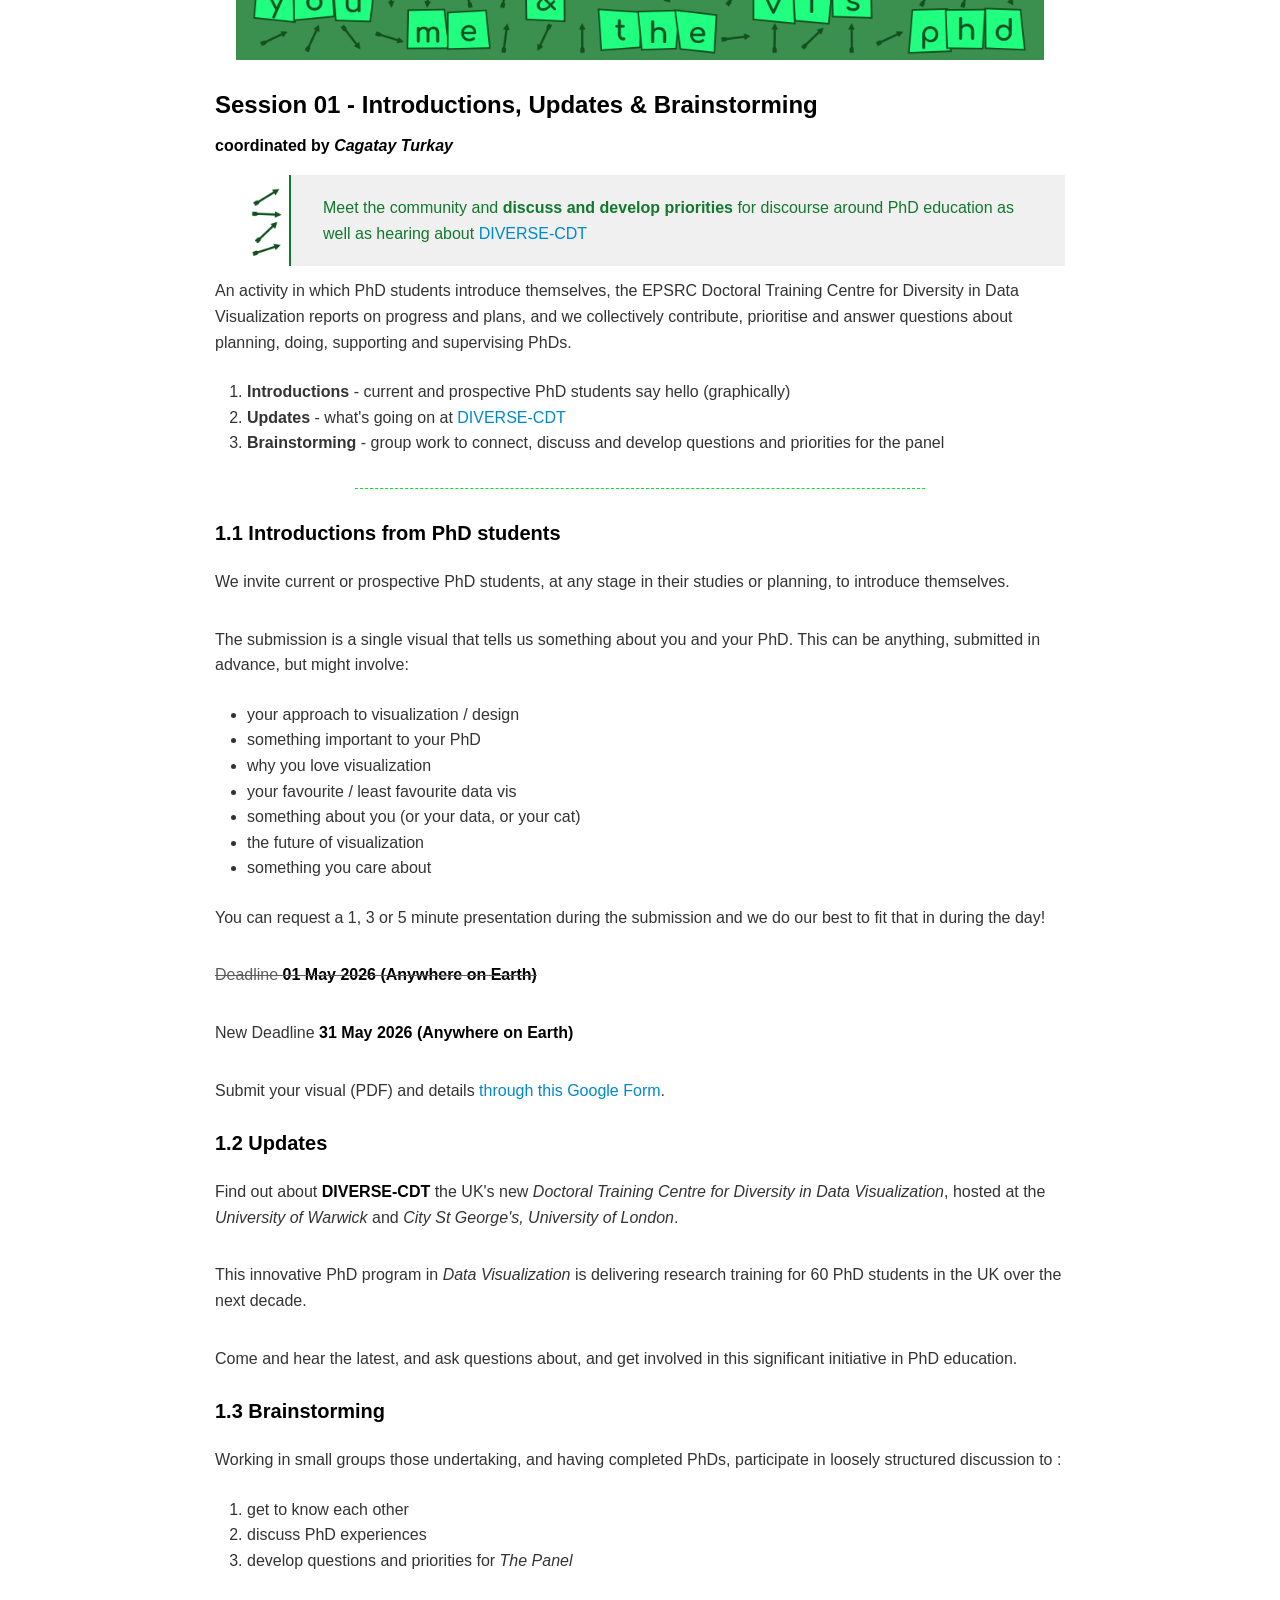
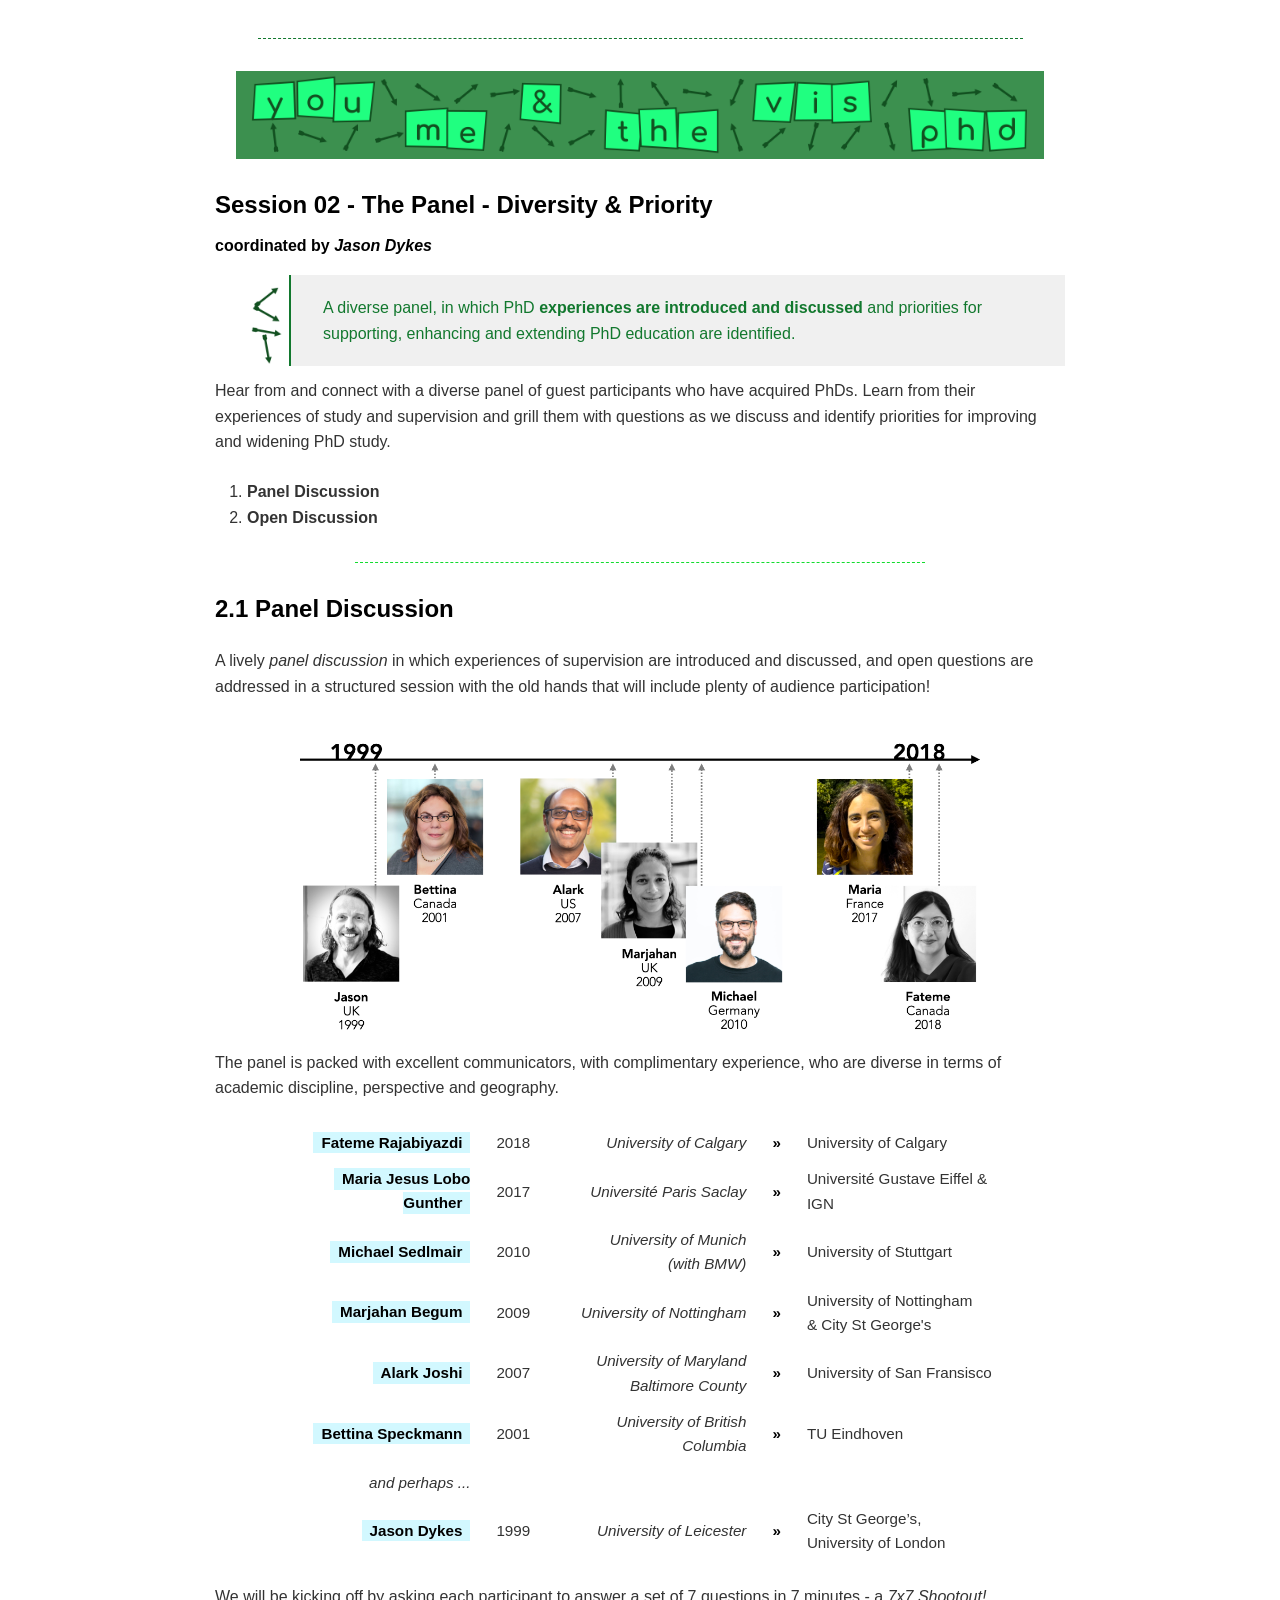
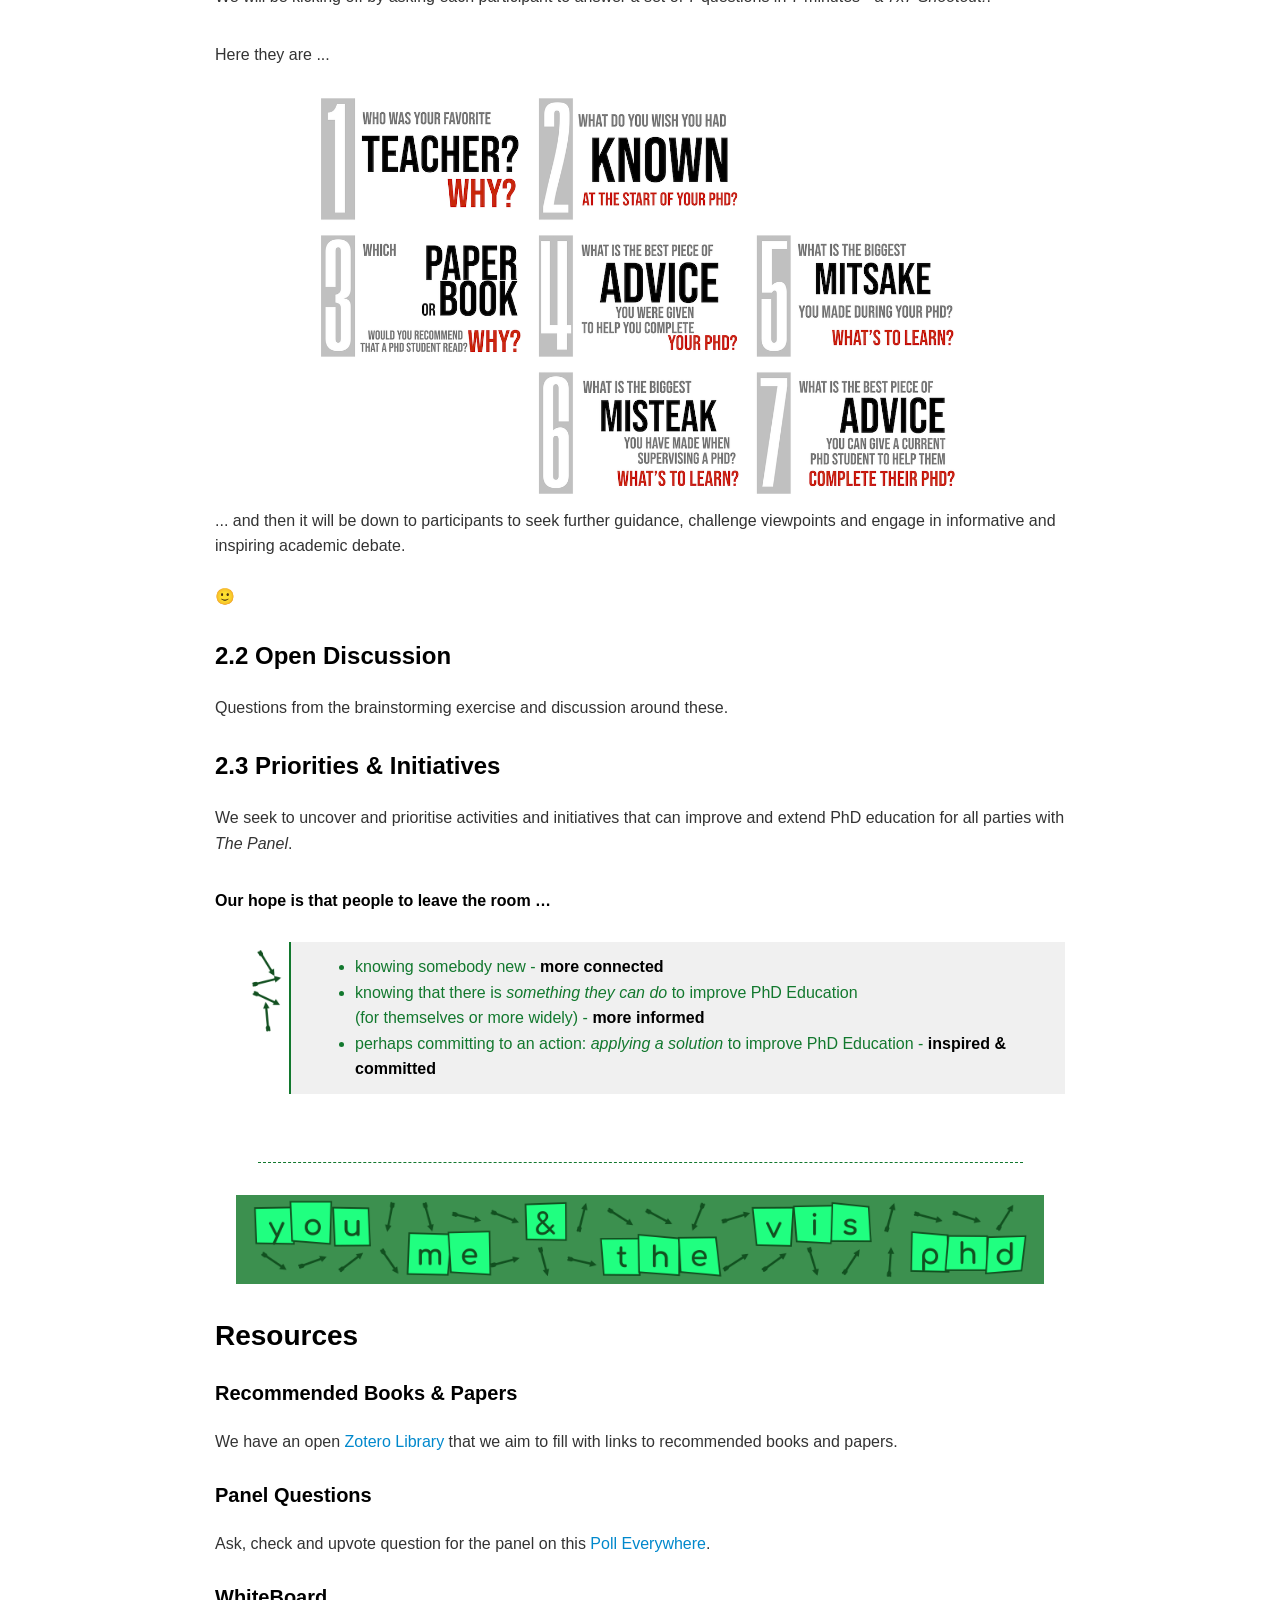
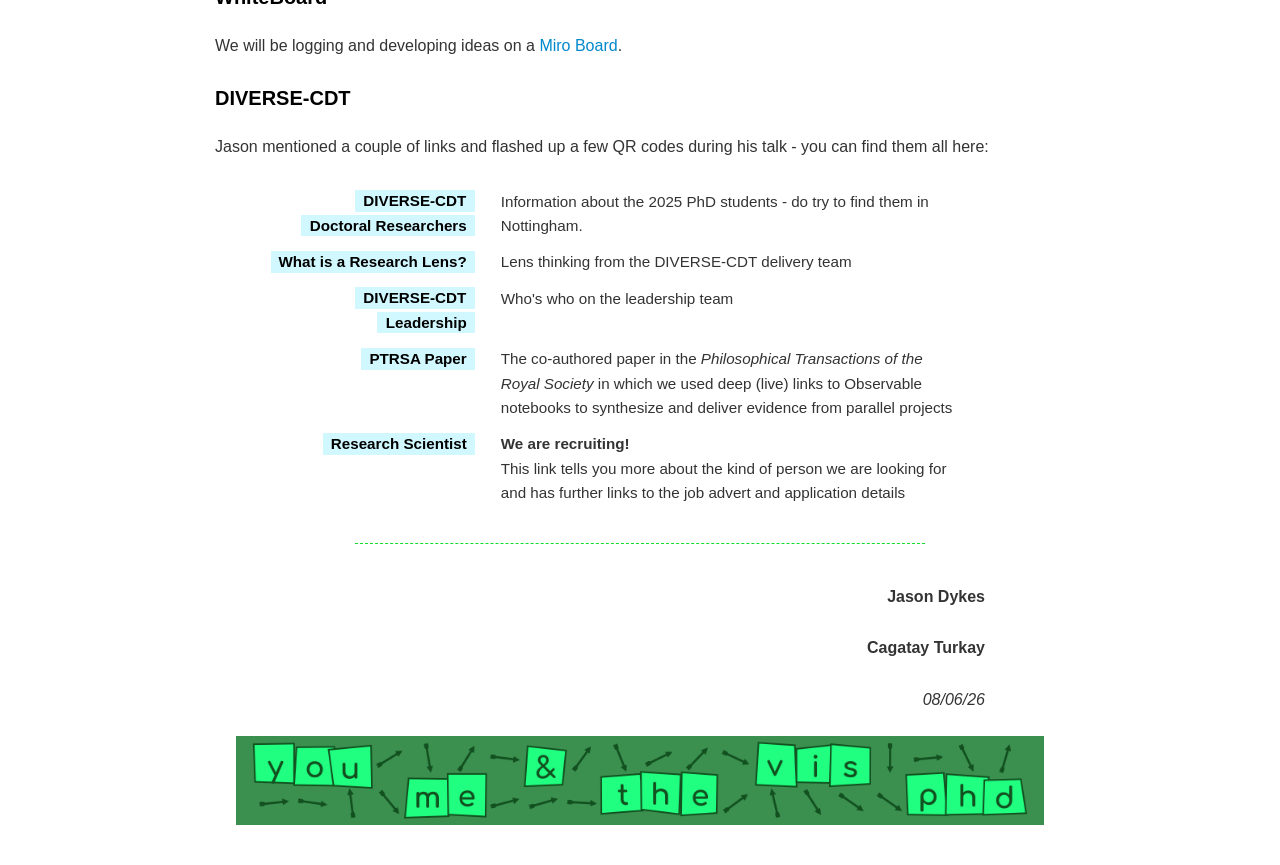
==== commit ec778c81: "adds recruitment" ====
--- a/docs/eurovis/index.html
+++ b/docs/eurovis/index.html
@@ -630,6 +630,12 @@
 <td></td>
 <td></td>
 </tr>
+<tr>
+<td style="text-align:right" valign="top" nowrap><a href="https://jsndyks.github.io/diverse-cdt/researchScientist/"><strong>Research Scientist</strong></a></td>
+<td valign="top"><b>We are recruiting!</b><br>This link tells you more about the kind of person we are looking for and has further links to the job advert and application details</td>
+<td></td>
+<td></td>
+</tr>
 </tbody>
 </table>
 <hr style="height:0px; border-top:1px dashed rgb(18,220,46); background-color:rgb(255,255,255); width:67%;margin: 0 auto; margin-top:2rem; margin-bottom:2rem">
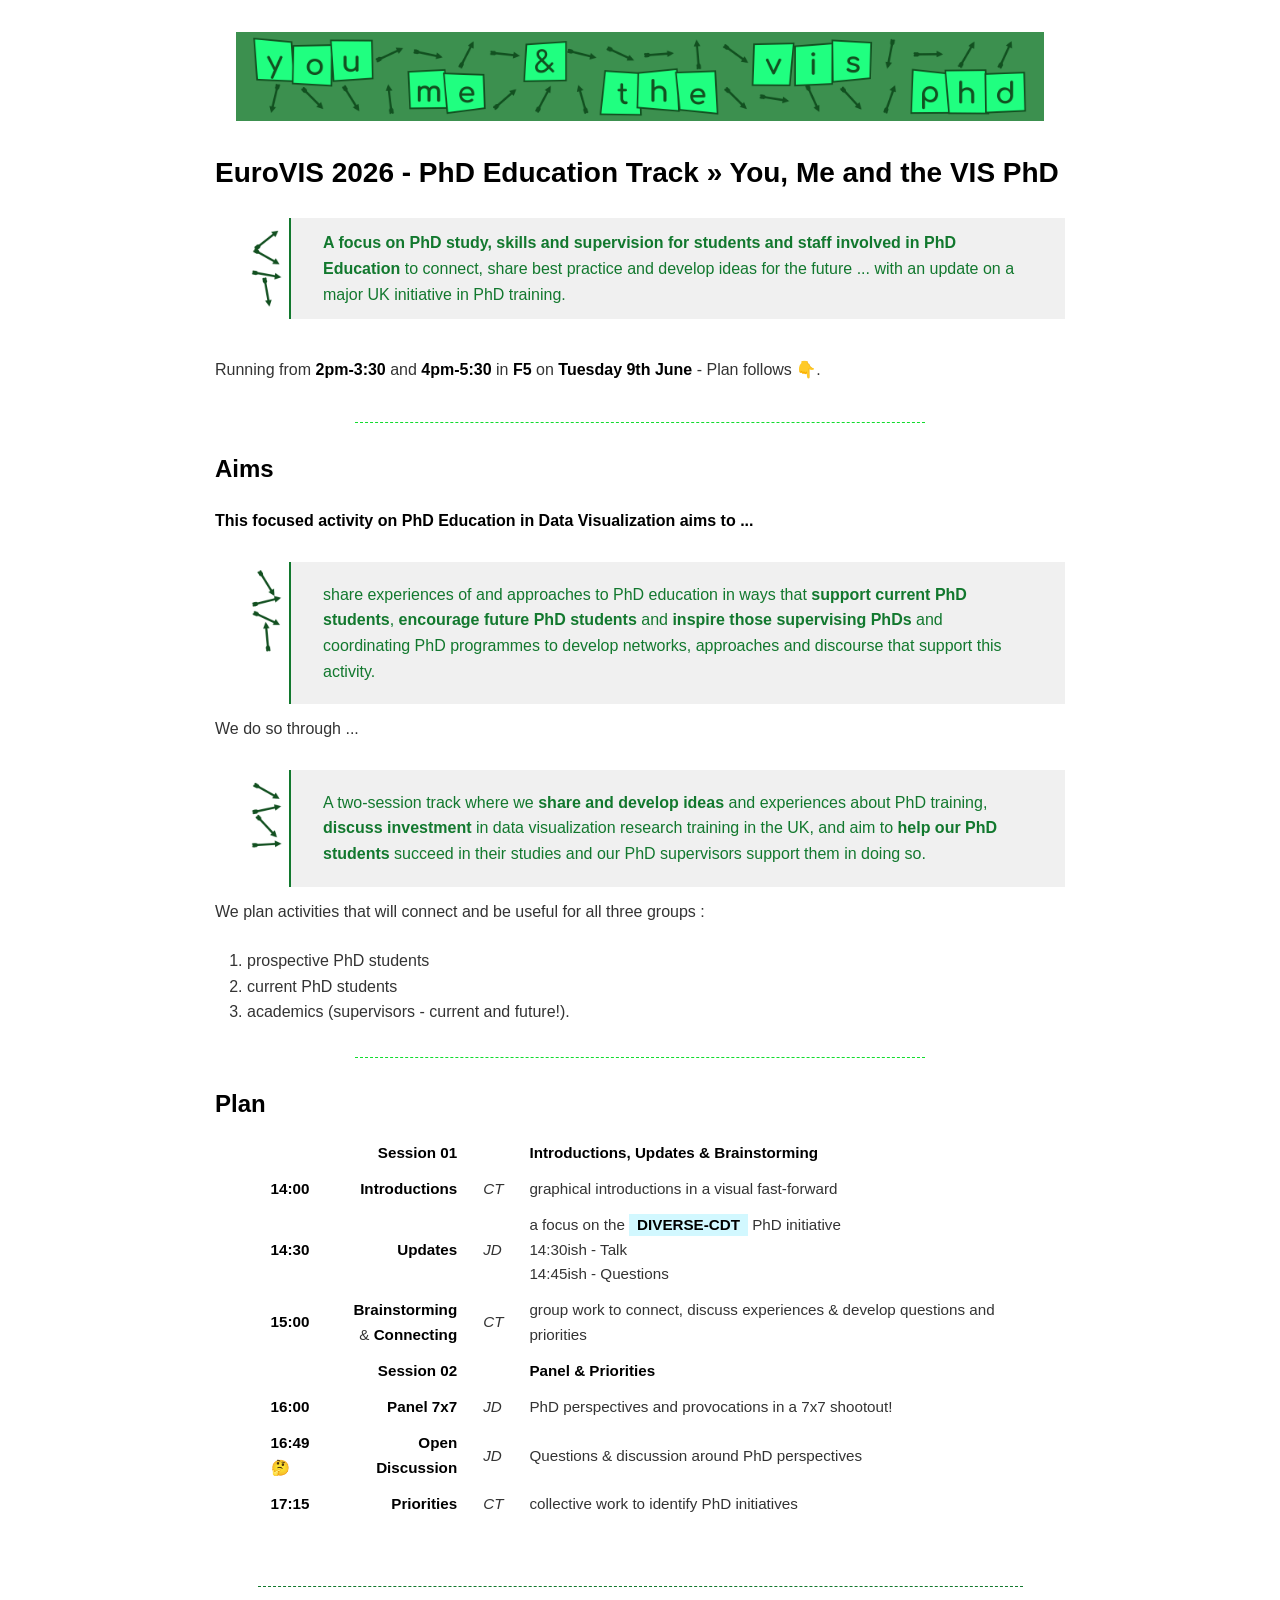
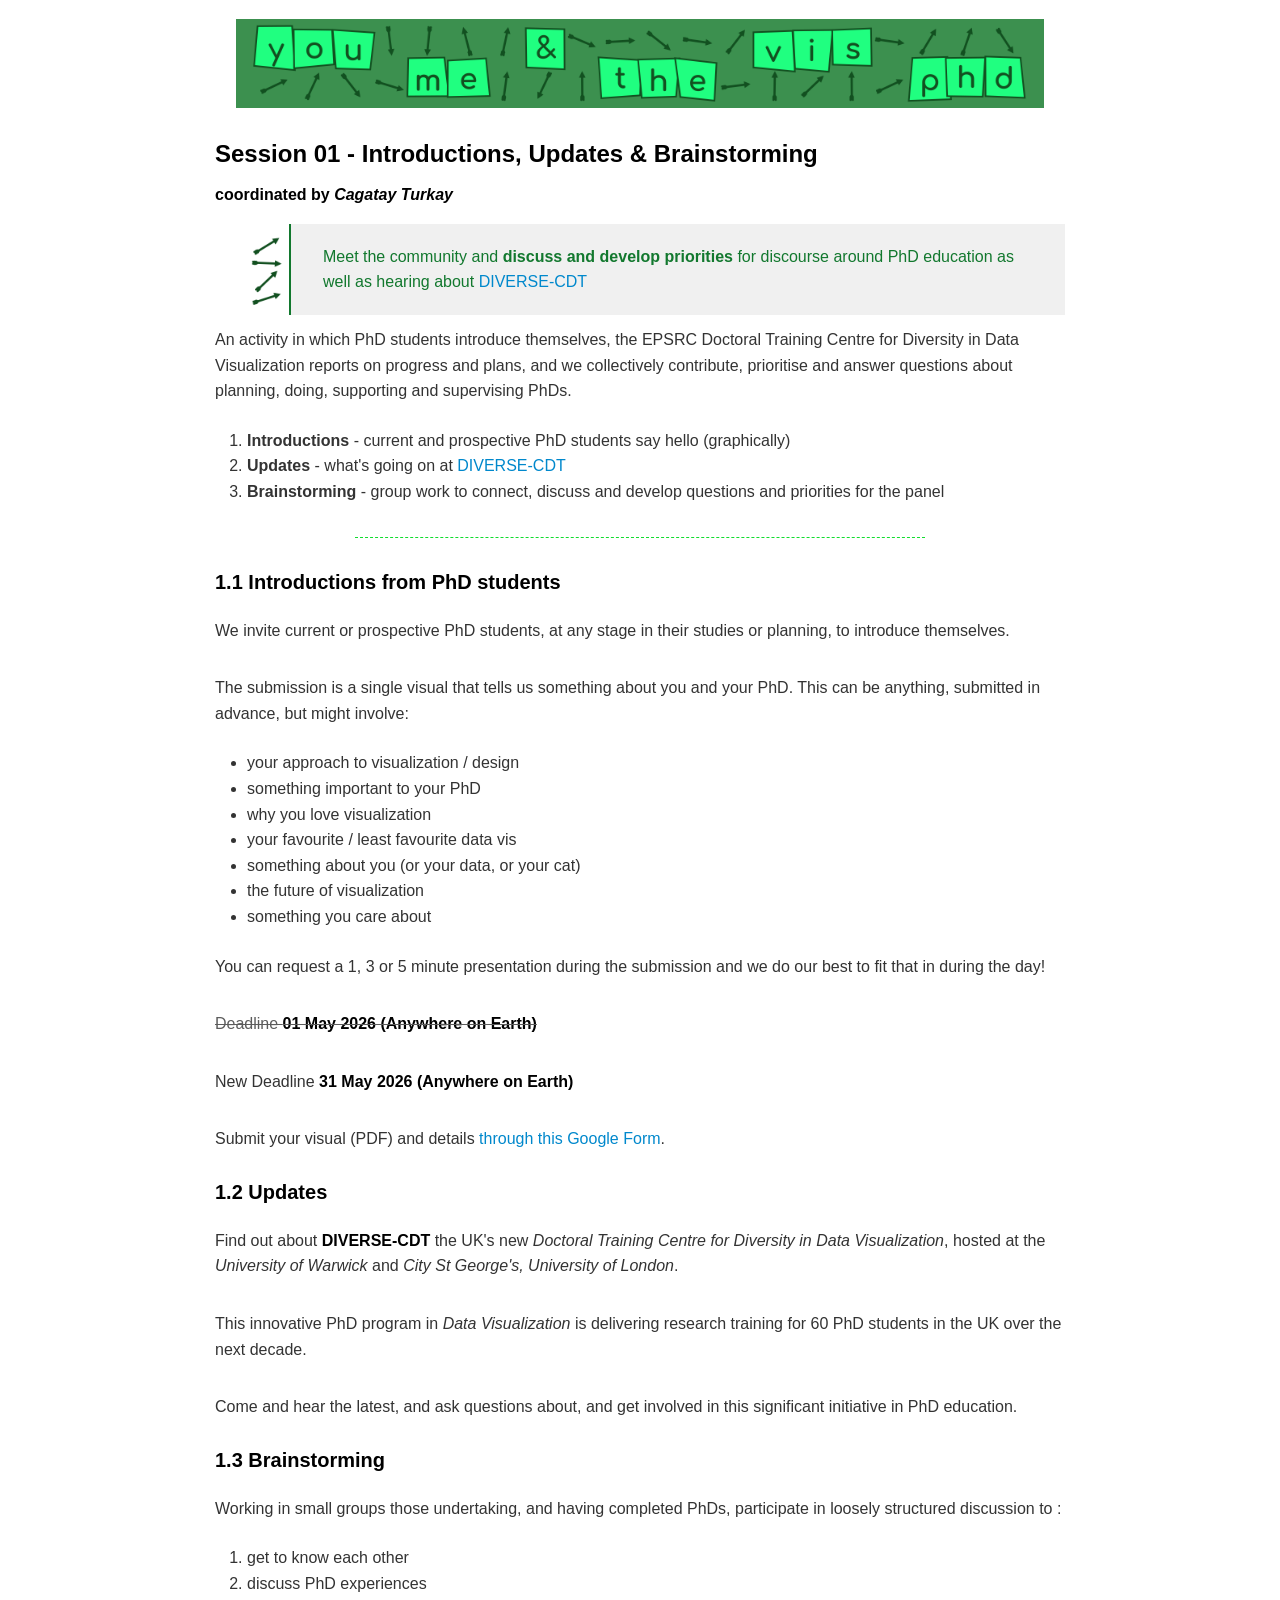
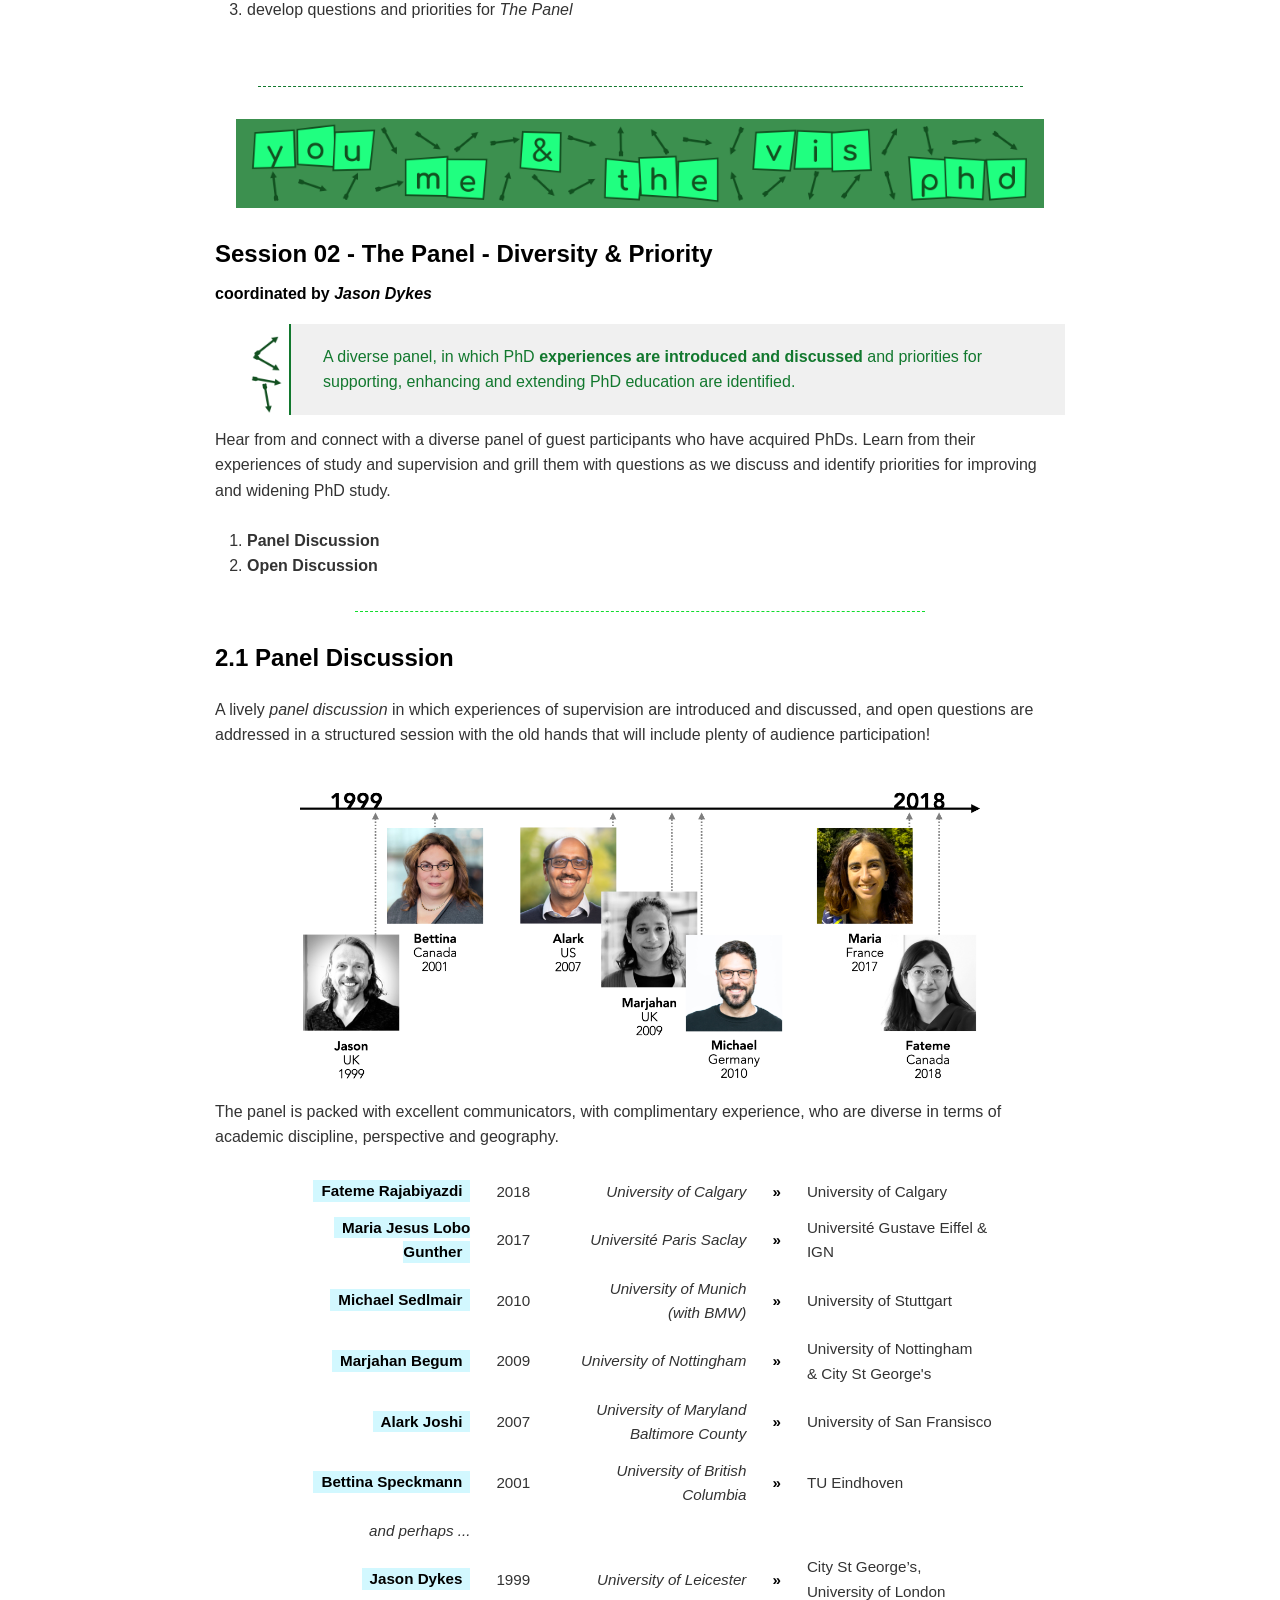
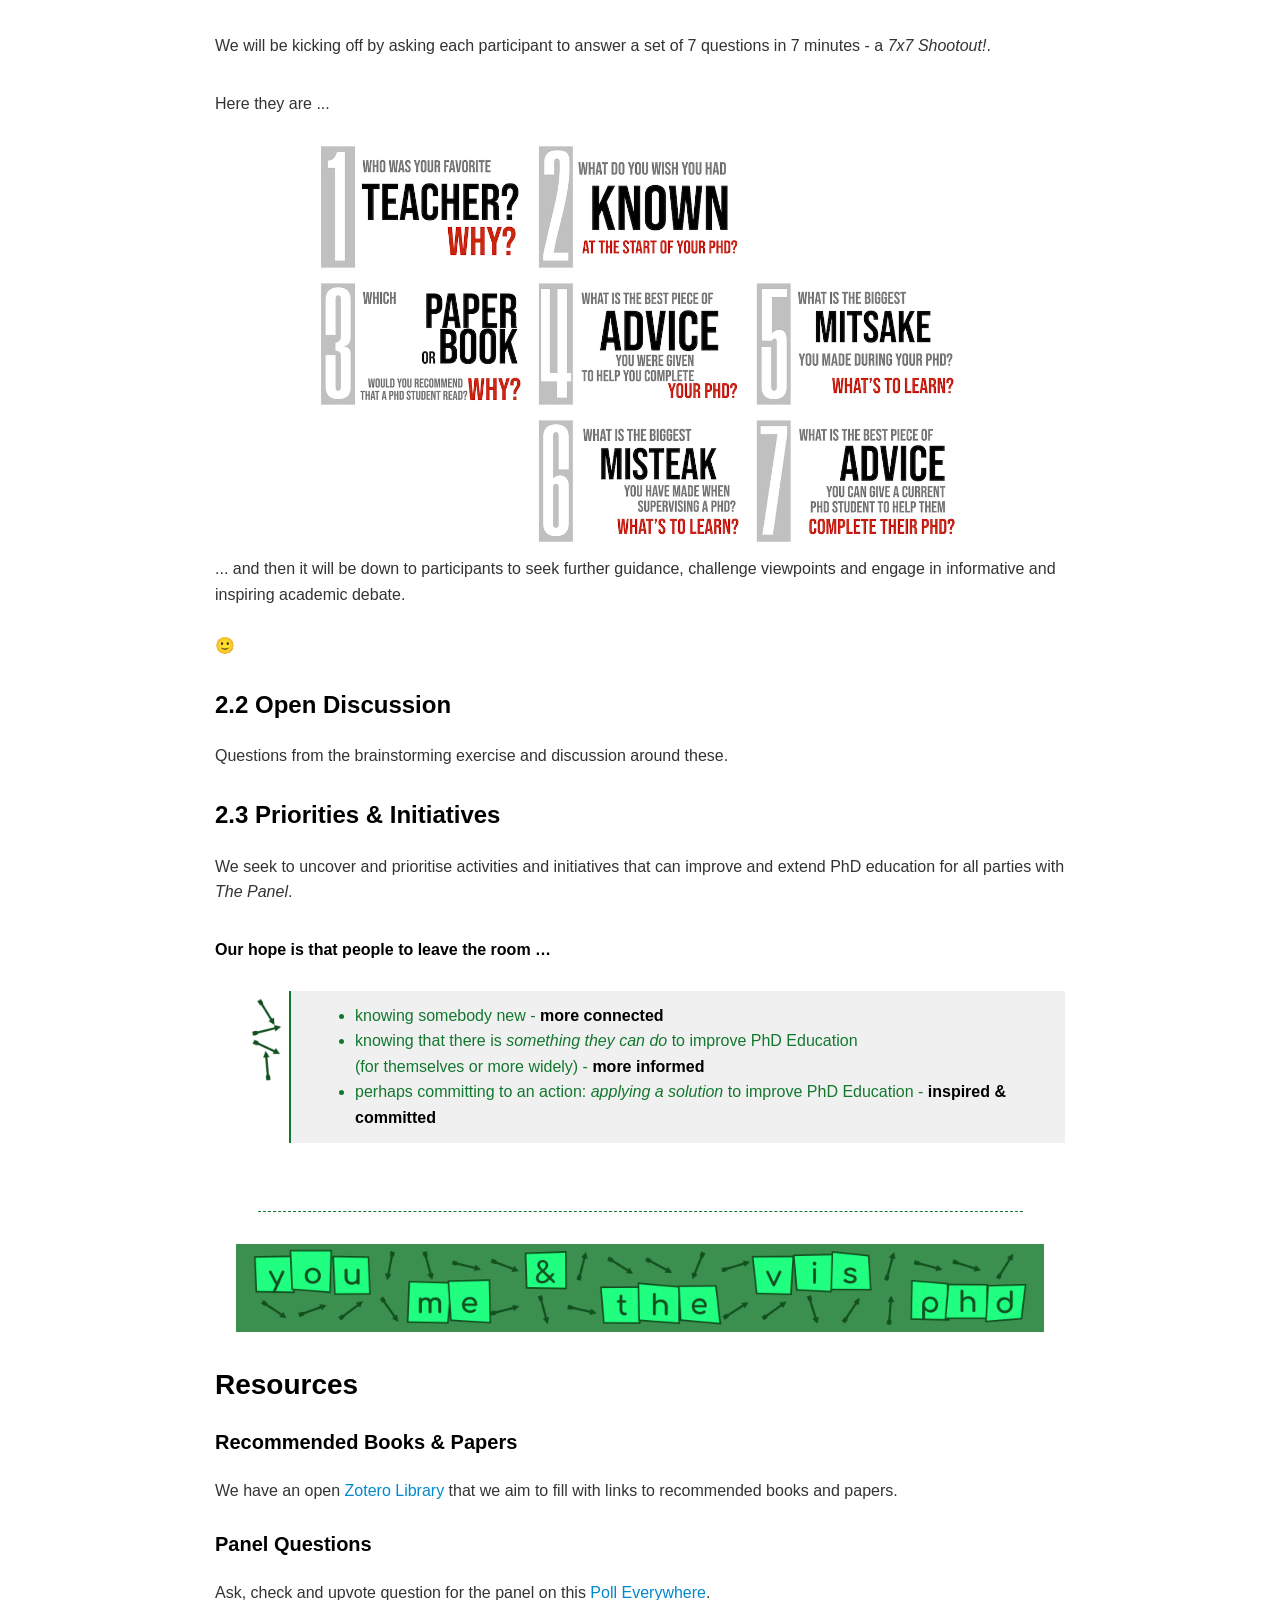
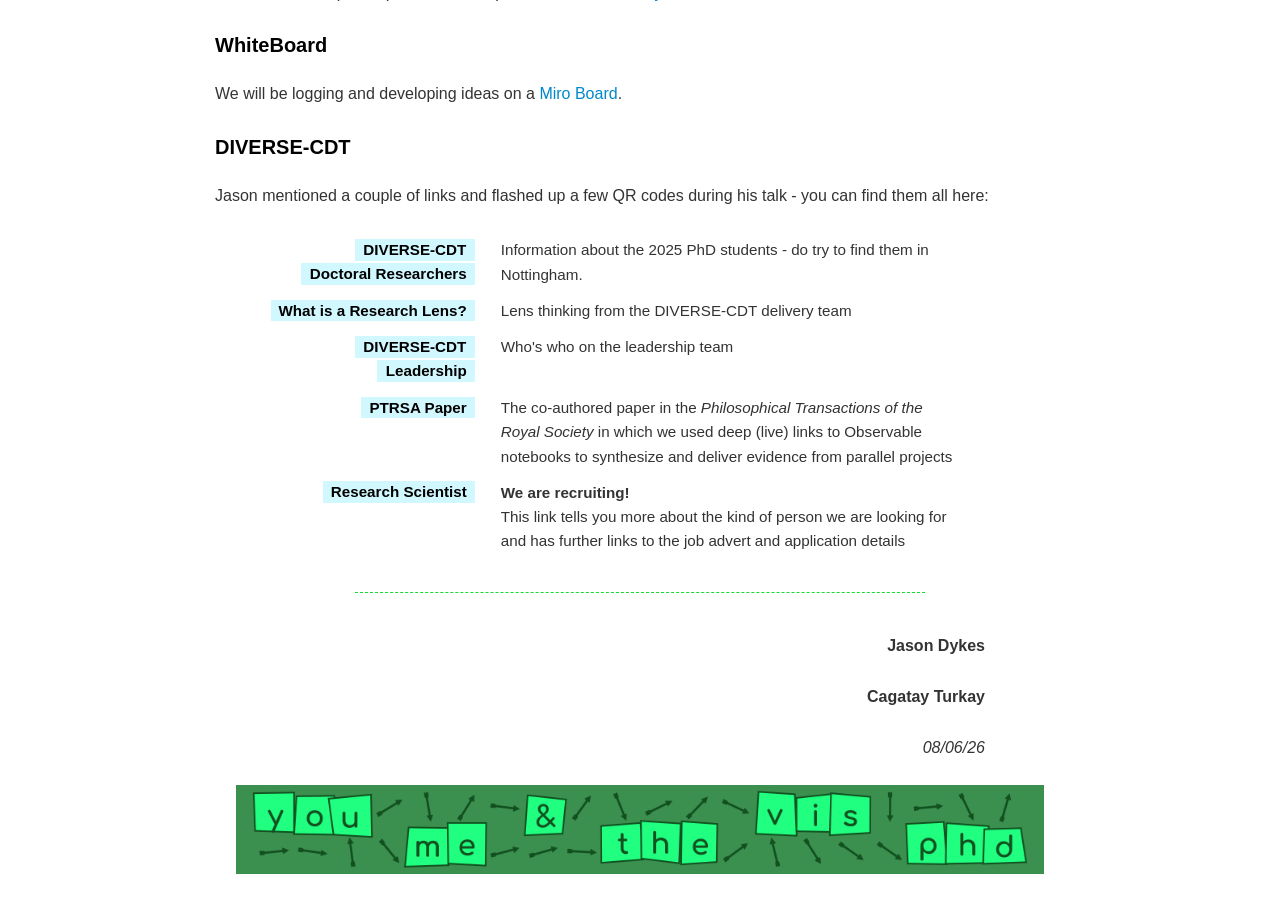
==== commit 1d652205: "adds HTML" ====
--- a/docs/eurovis/index.html
+++ b/docs/eurovis/index.html
@@ -386,7 +386,7 @@
 <td><strong>14:30</strong></td>
 <td style="text-align:right"><strong>Updates</strong></td>
 <td><em>JD</em></td>
-<td>a focus on the <a href="https://diverse-cdt.ac.uk/"><strong>DIVERSE-CDT</strong></a> PhD initiative</td>
+<td>a focus on the <a href="https://diverse-cdt.ac.uk/"><strong>DIVERSE-CDT</strong></a> PhD initiative<br>14:30ish - Talk<br>14:45ish - Questions<br></td>
 </tr>
 <tr>
 <td><strong>15:00</strong></td>
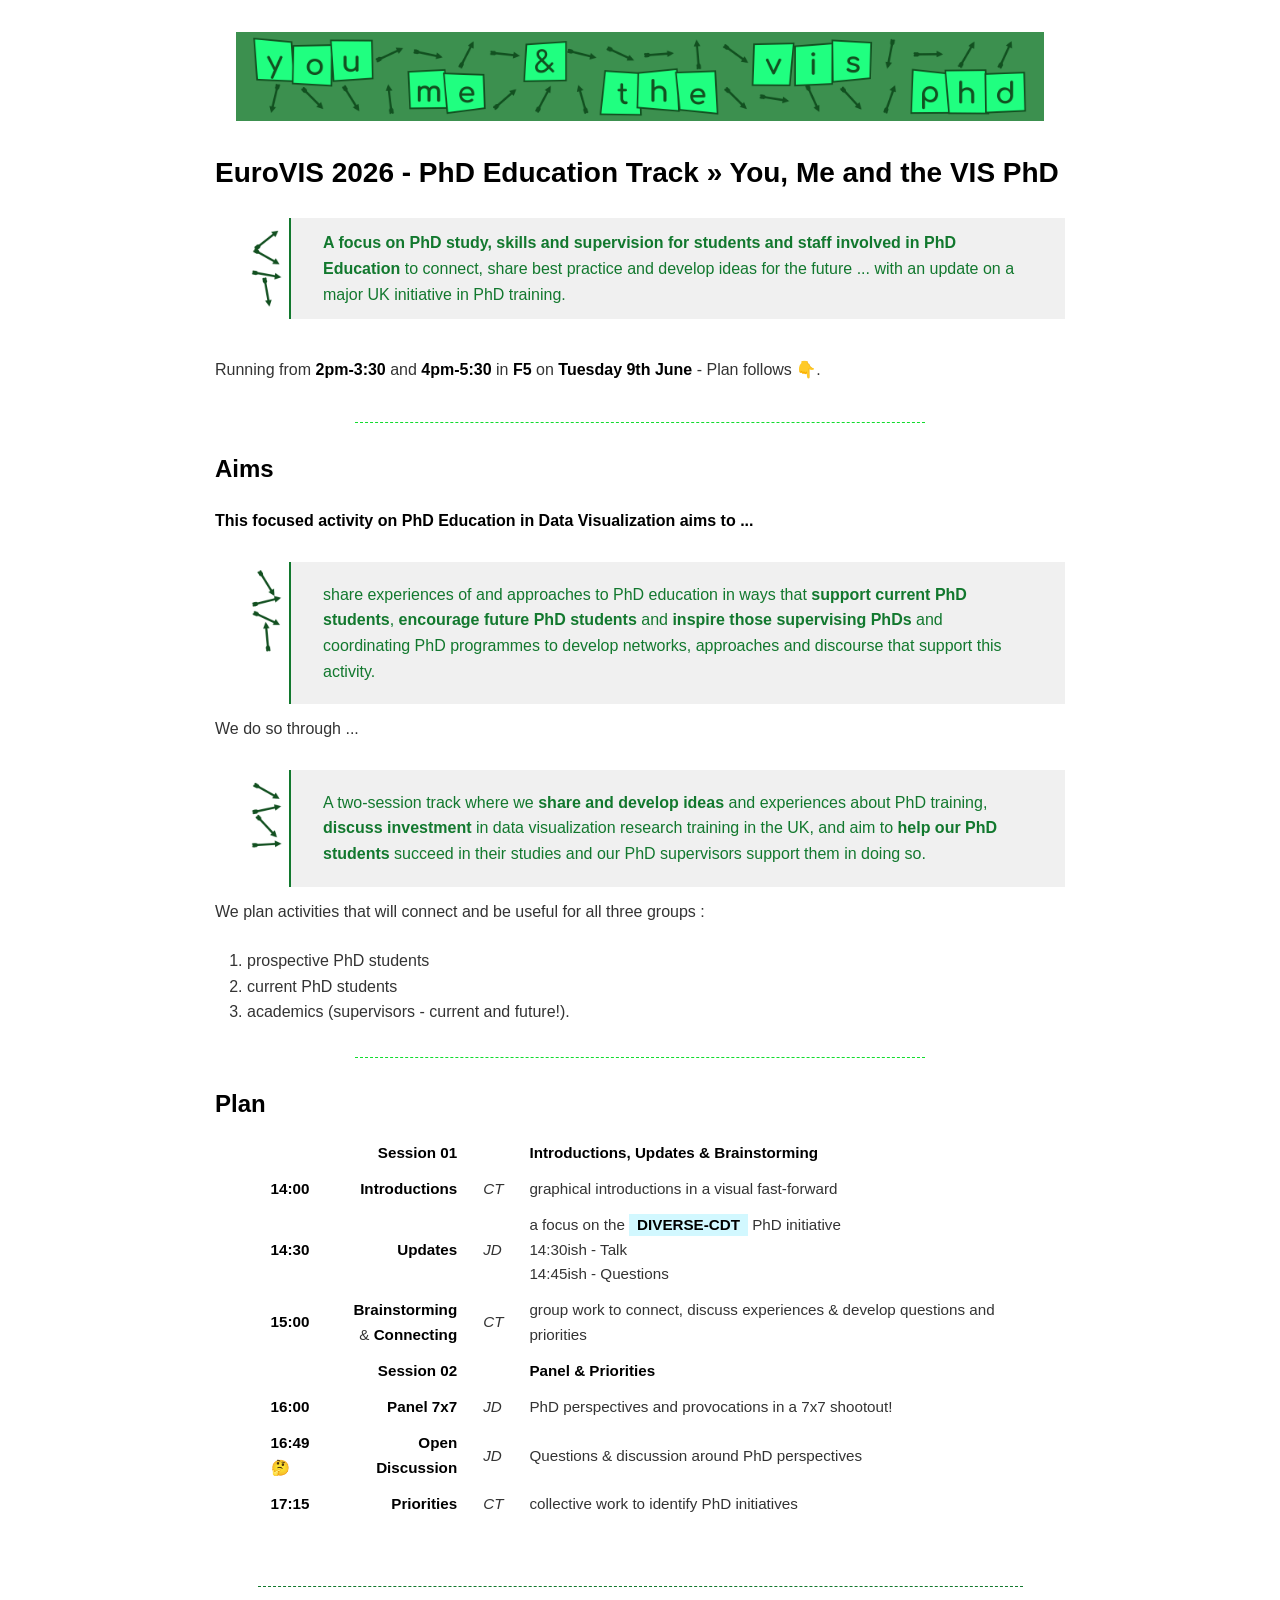
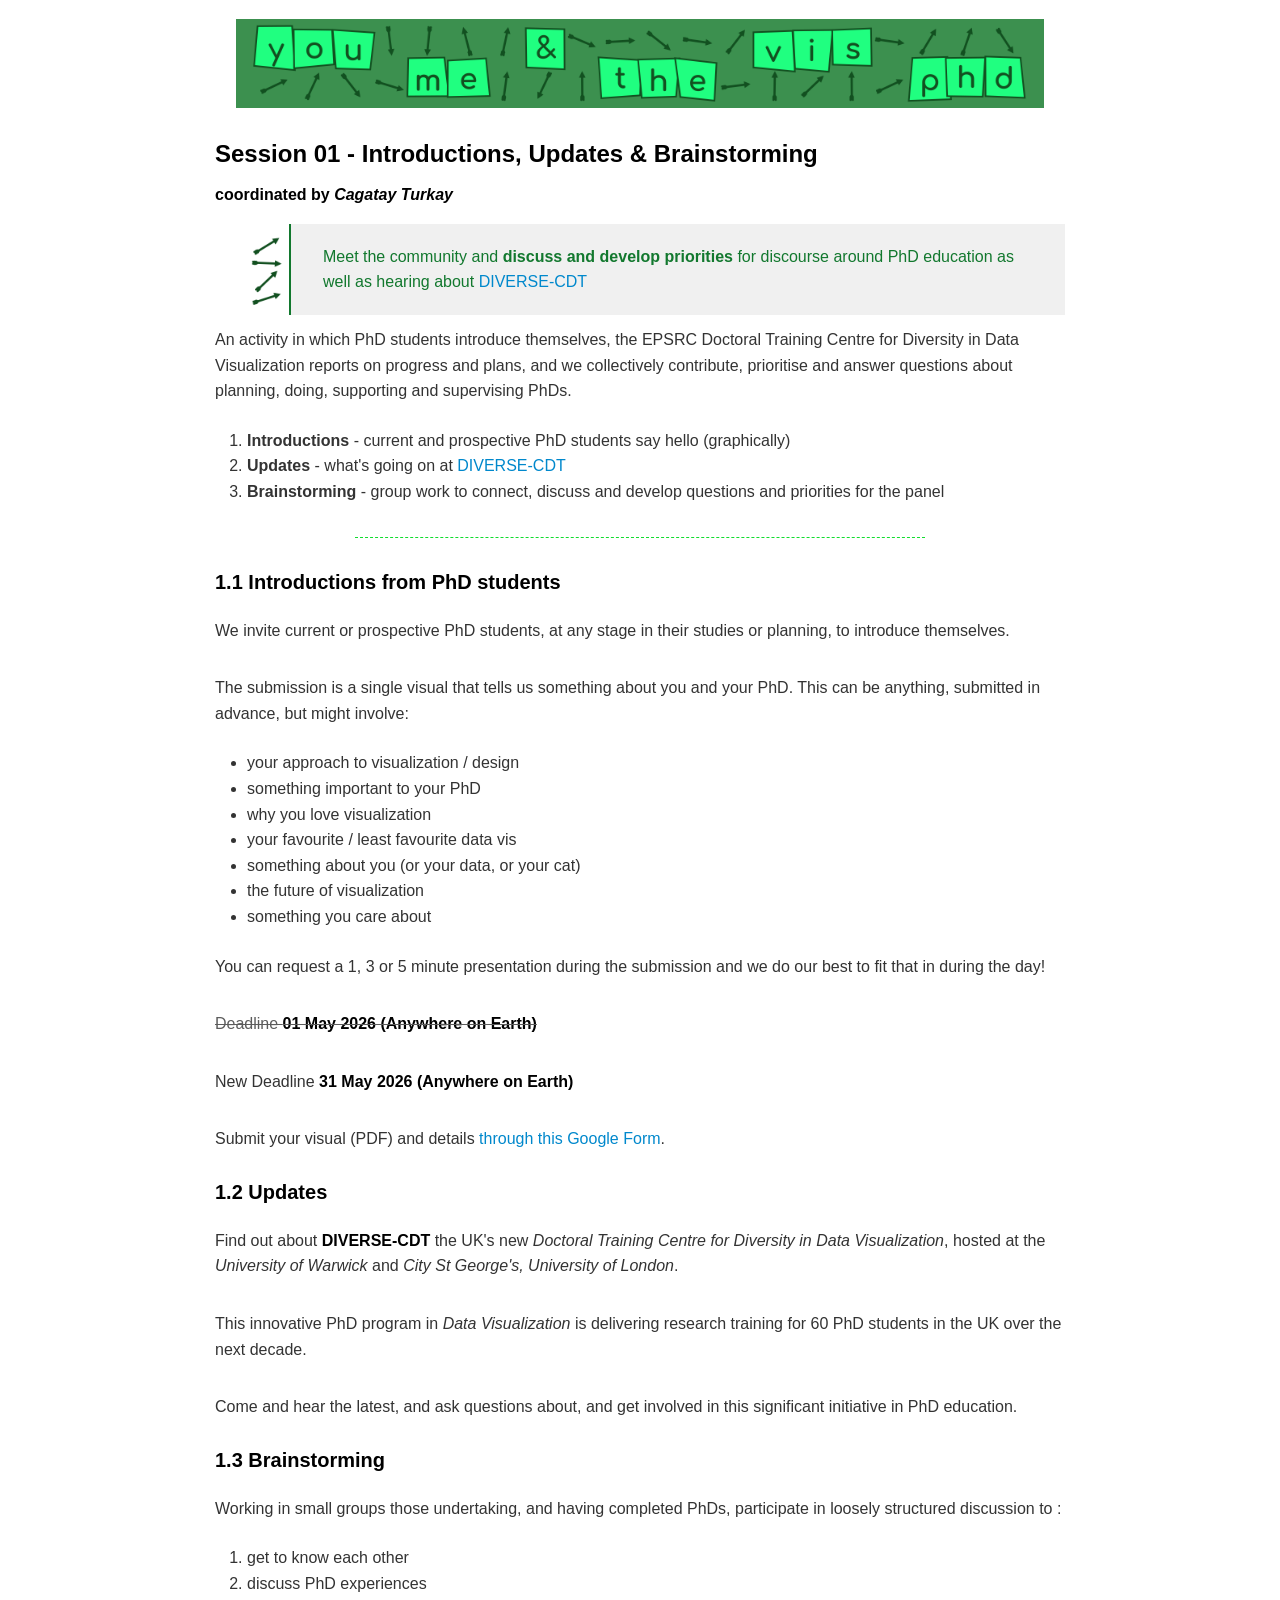
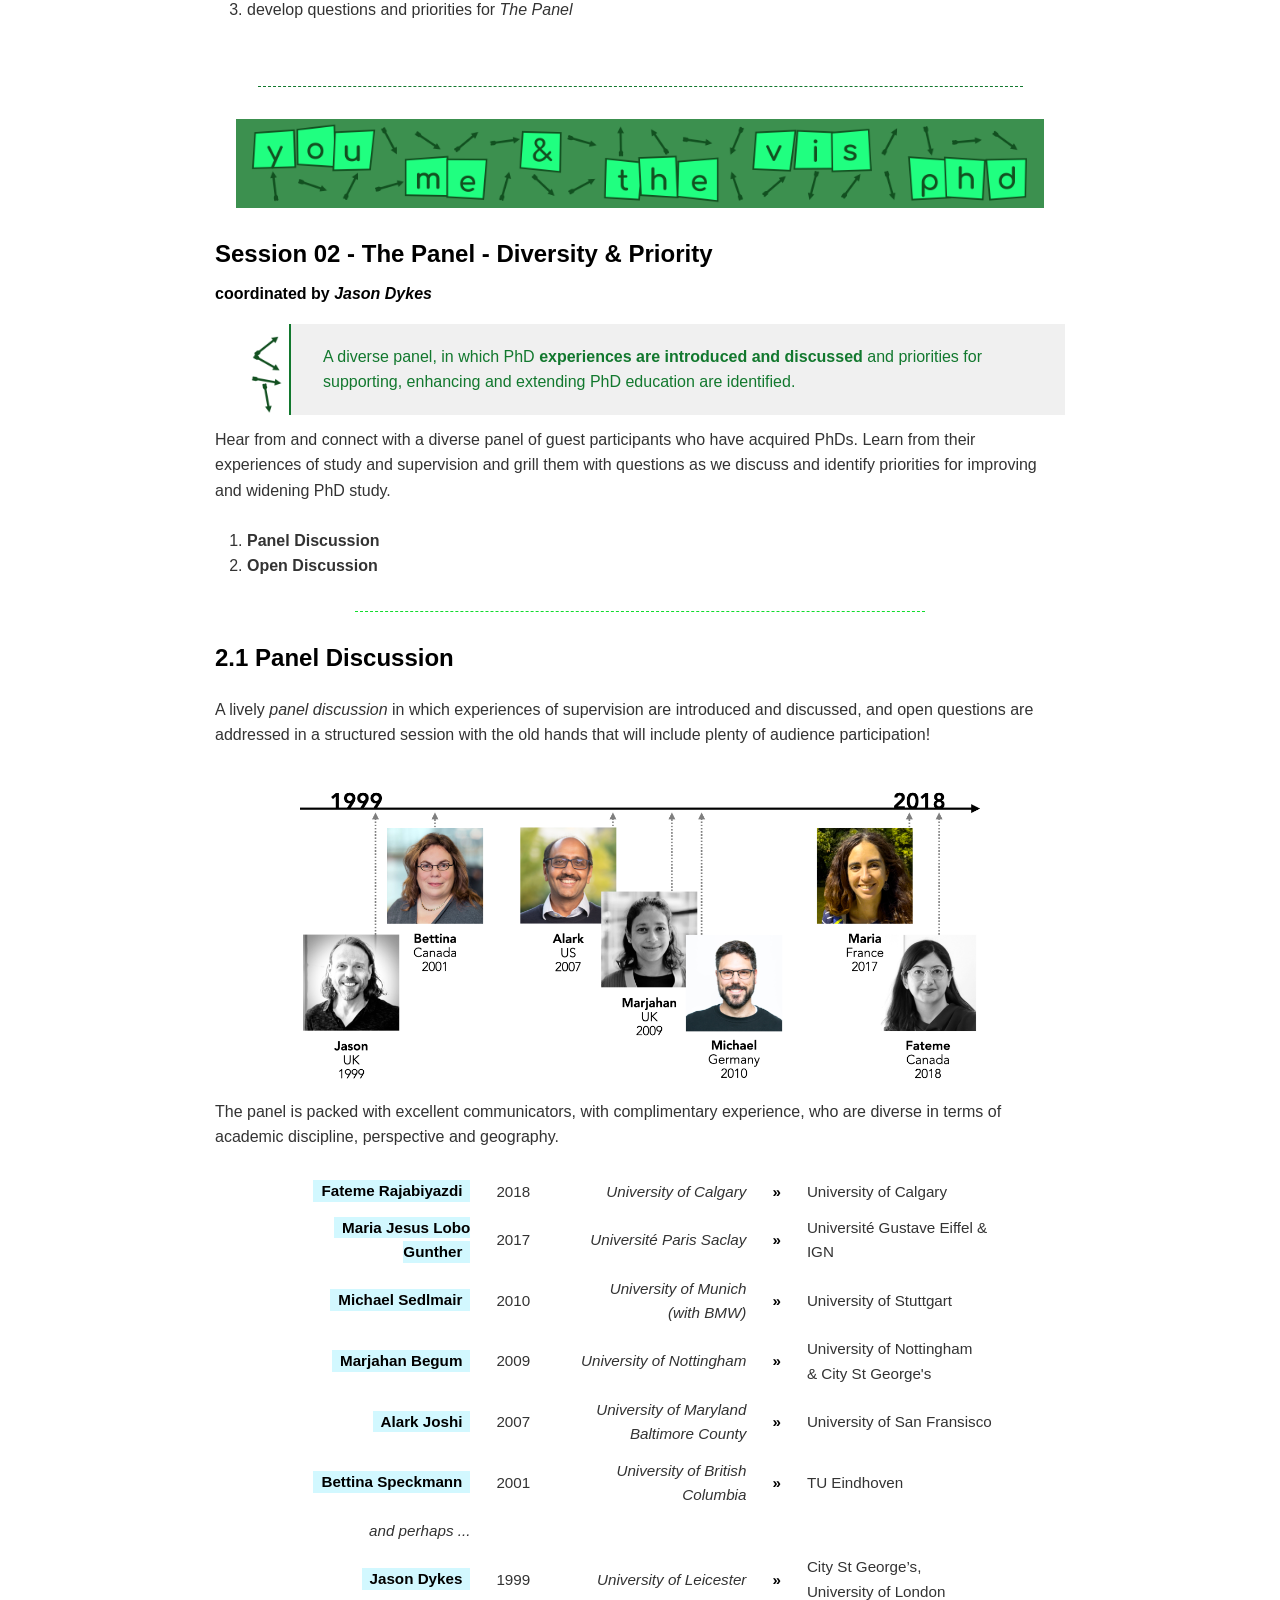
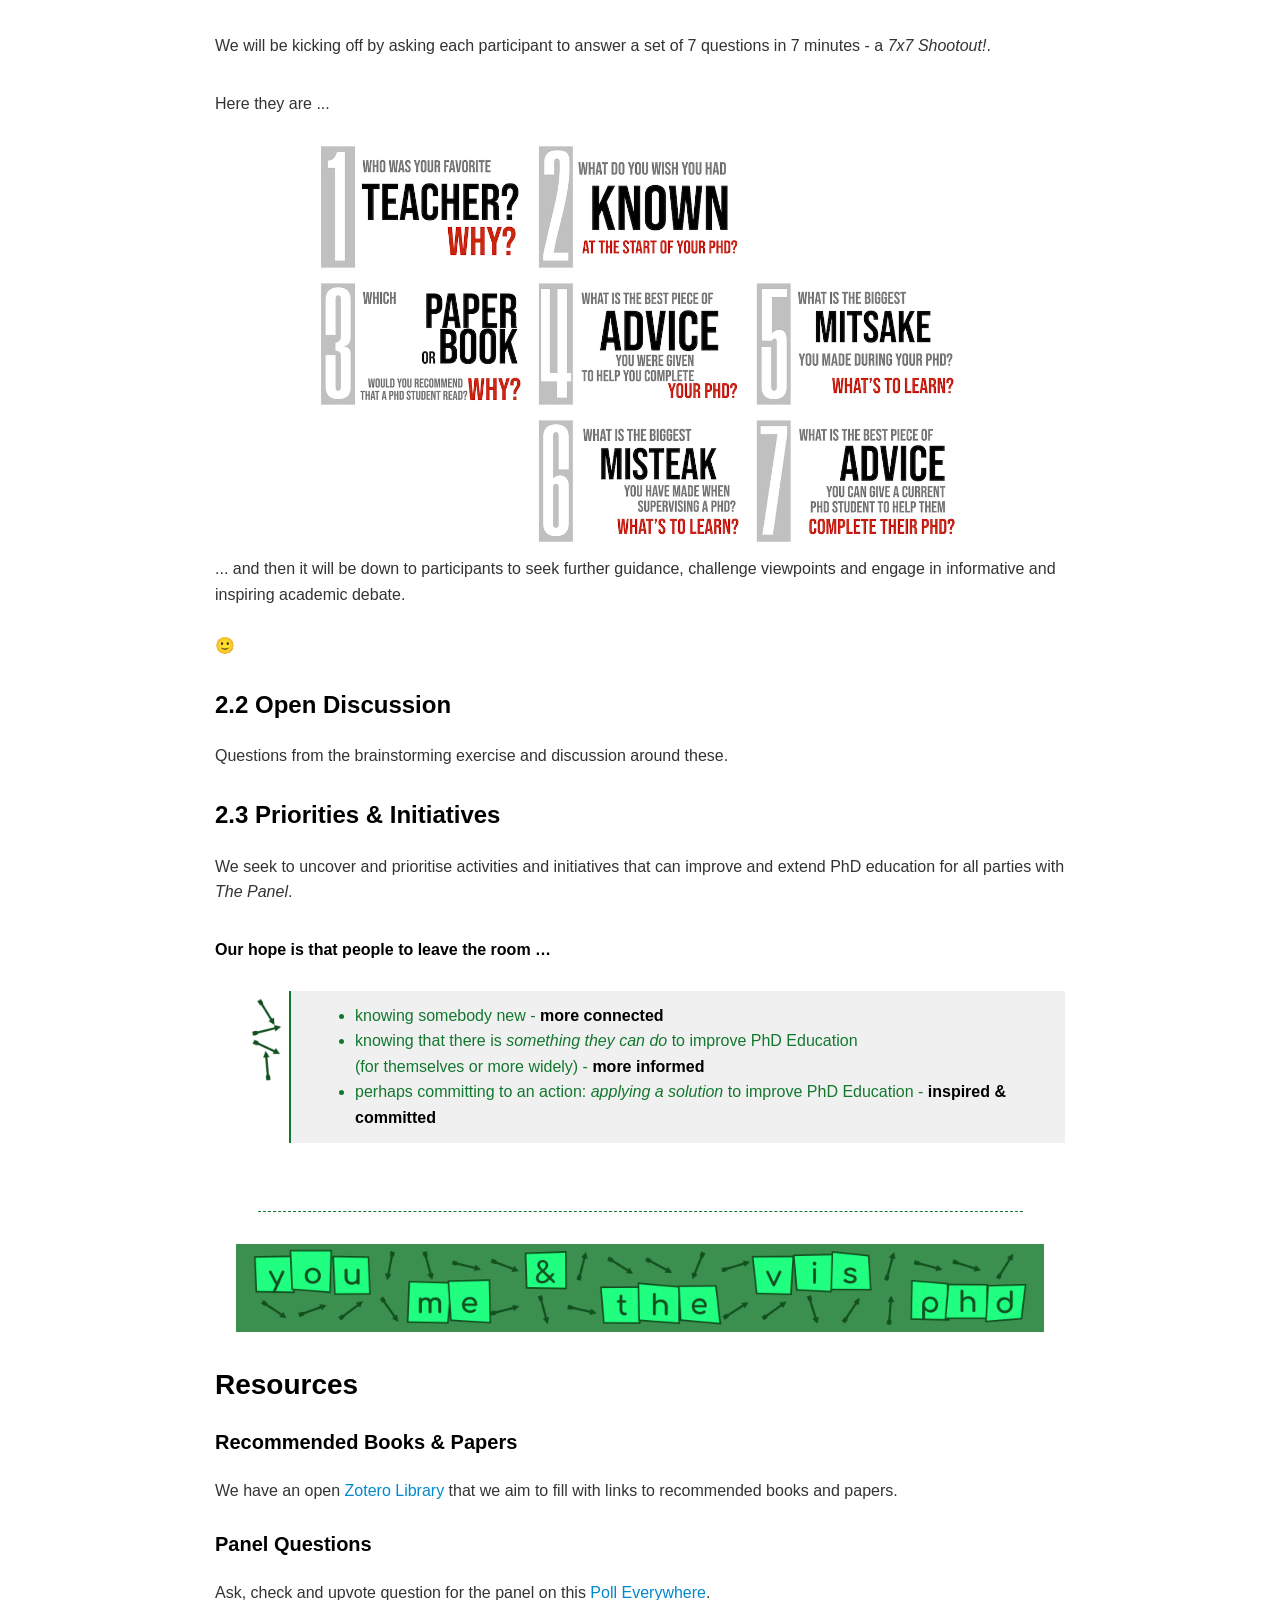
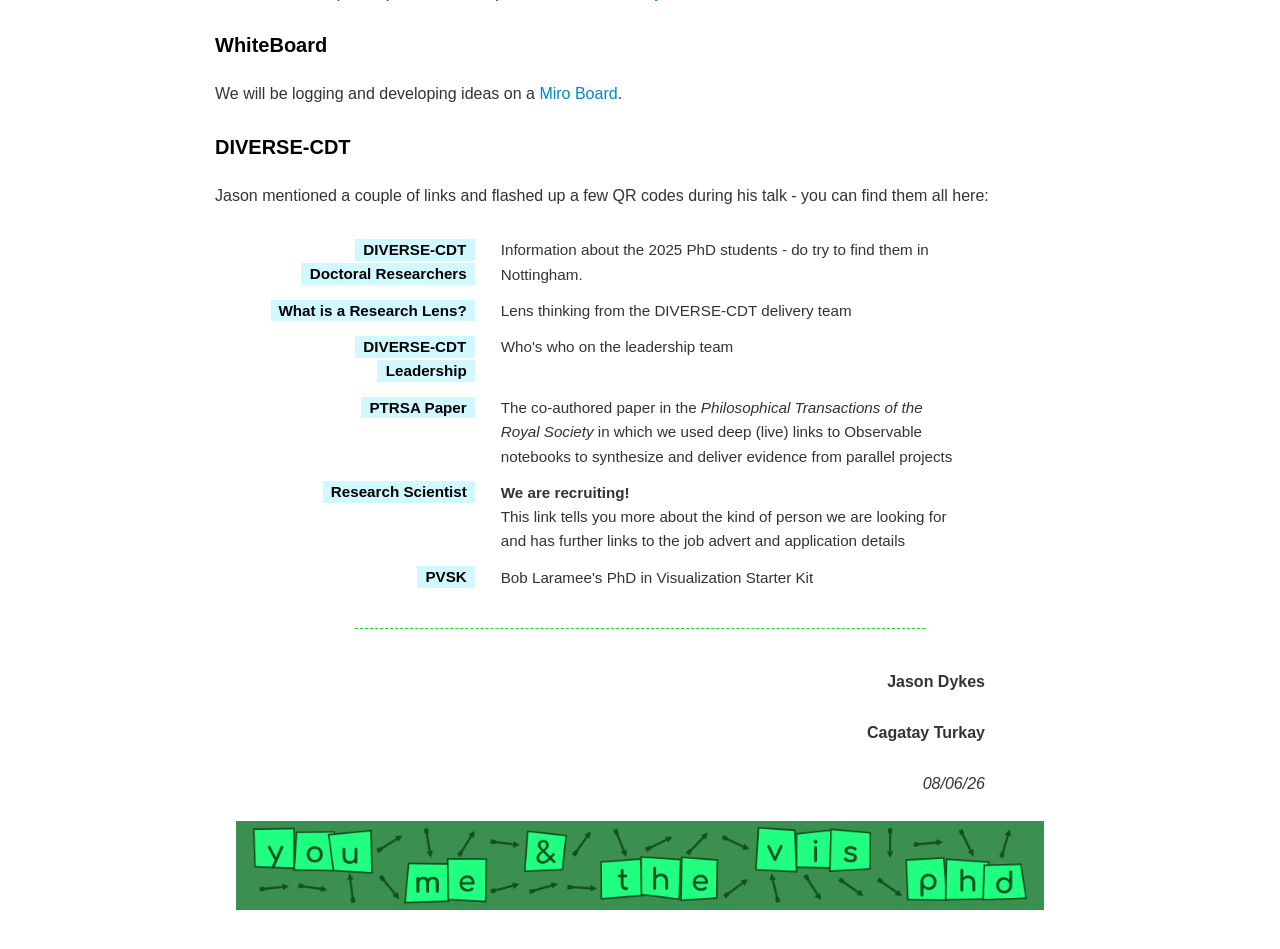
==== commit f45c6054: "adds toolkit" ====
--- a/docs/eurovis/index.html
+++ b/docs/eurovis/index.html
@@ -263,6 +263,7 @@
       <div class="mume markdown-preview  ">
       
   <link href="https://fonts.googleapis.com/css2?family=Roboto&amp;display=swap" rel="stylesheet">
+    <title>EuroVIS 2026 : You, Me &amp; the VIS PhD</title>
 <img src="./img/eurovisPhDlogo.004.png" width="95%" style="margin-left:2.5%;margin-right:2.5%">
 <h2 class="mume-header" id="eurovis-2026---phd-education-track-raquo-you-me-and-the-vis-phd">EuroVIS 2026 - PhD Education Track &#xBB; You, Me and the VIS PhD</h2>
 
@@ -636,6 +637,12 @@
 <td></td>
 <td></td>
 </tr>
+<tr>
+<td style="text-align:right" valign="top" nowrap><a href="https://people.cs.nott.ac.uk/blaramee/research/starterKit/"><strong>PVSK</strong></a></td>
+<td valign="top">Bob Laramee&apos;s PhD in Visualization Starter Kit</td>
+<td></td>
+<td></td>
+</tr>
 </tbody>
 </table>
 <hr style="height:0px; border-top:1px dashed rgb(18,220,46); background-color:rgb(255,255,255); width:67%;margin: 0 auto; margin-top:2rem; margin-bottom:2rem">
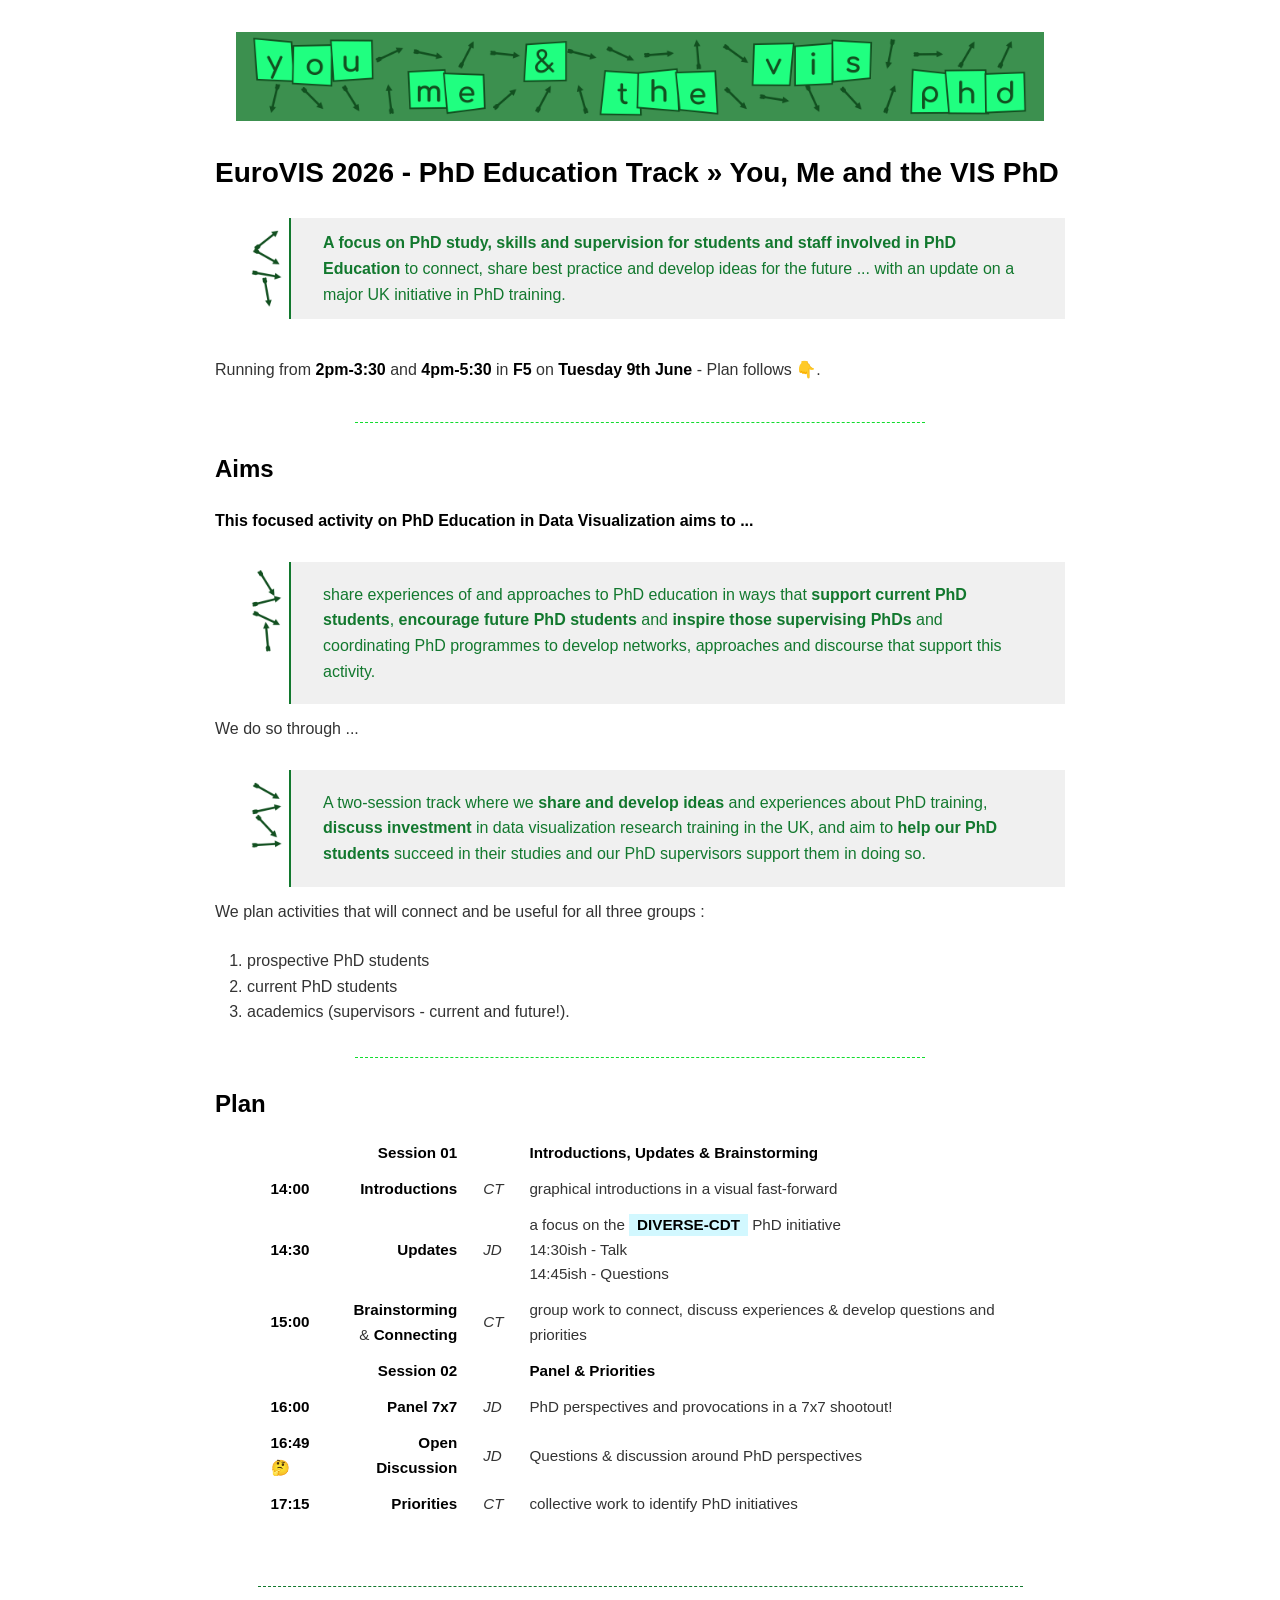
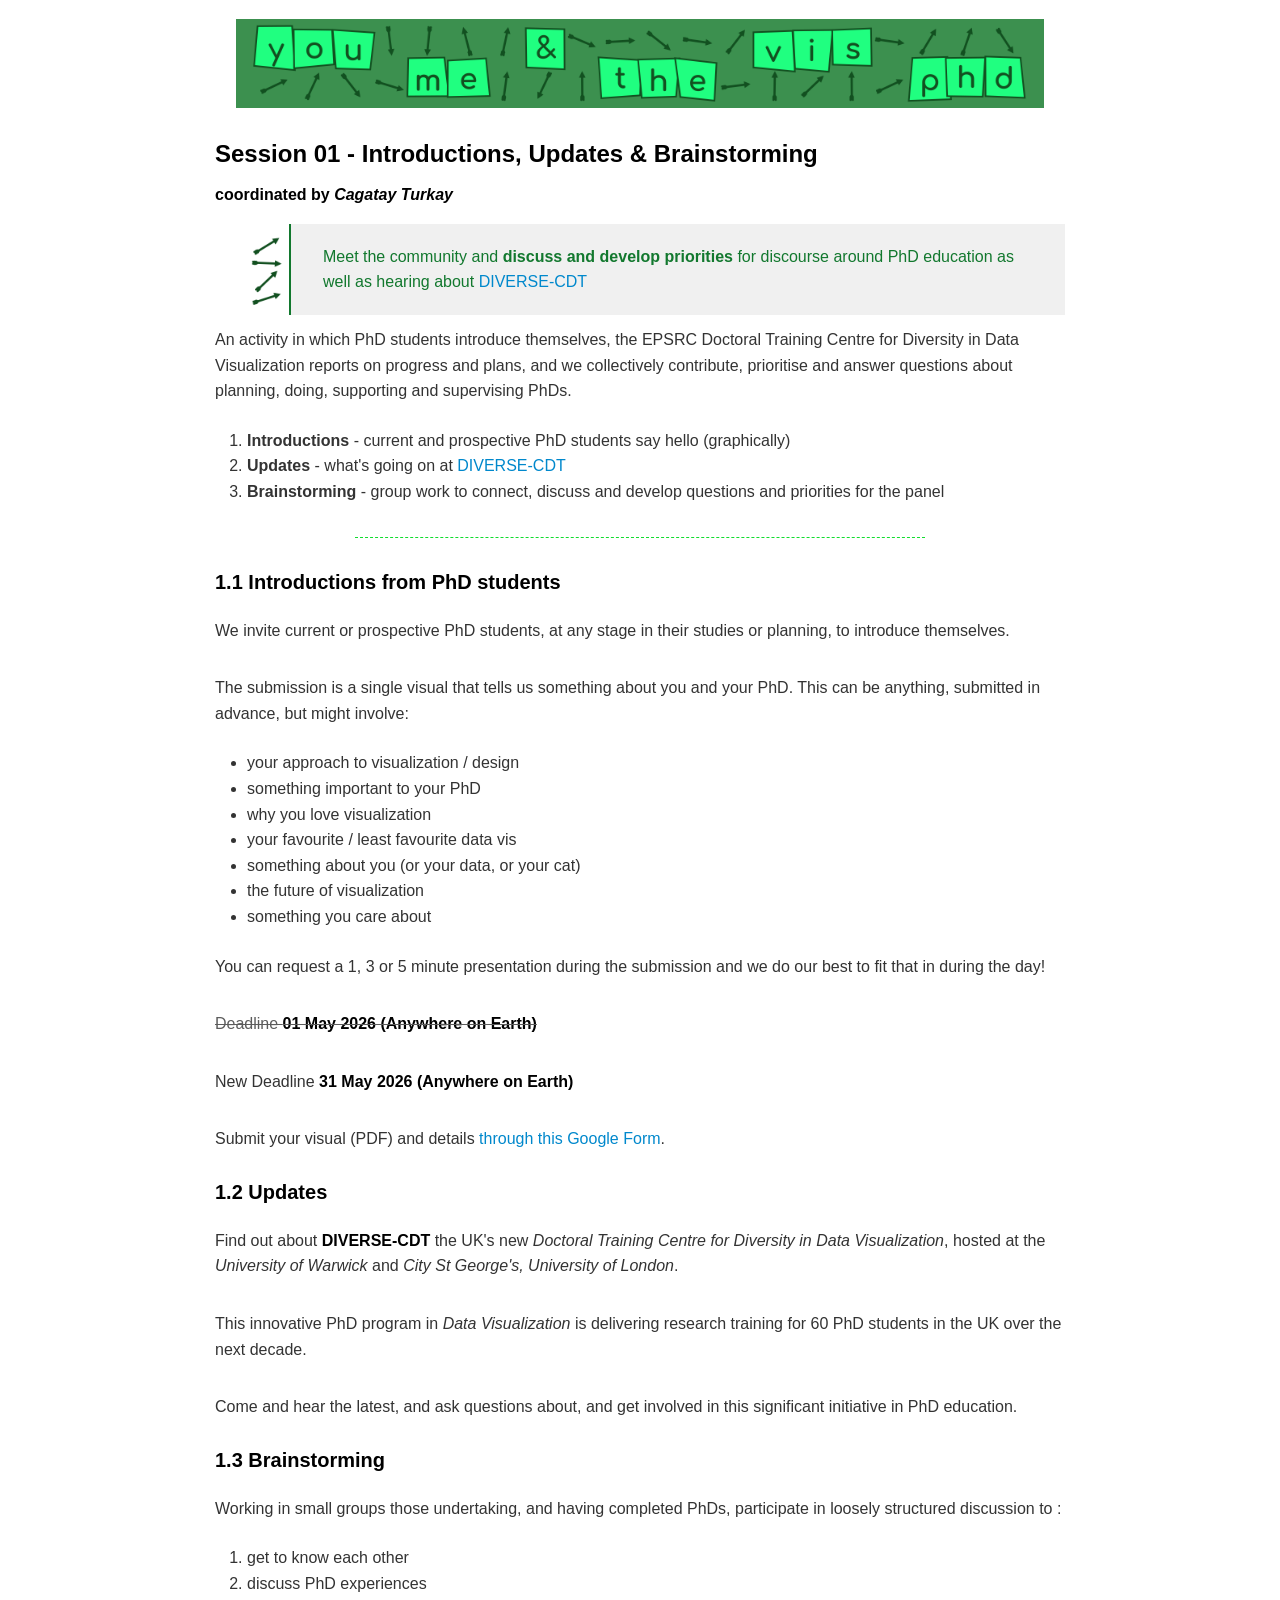
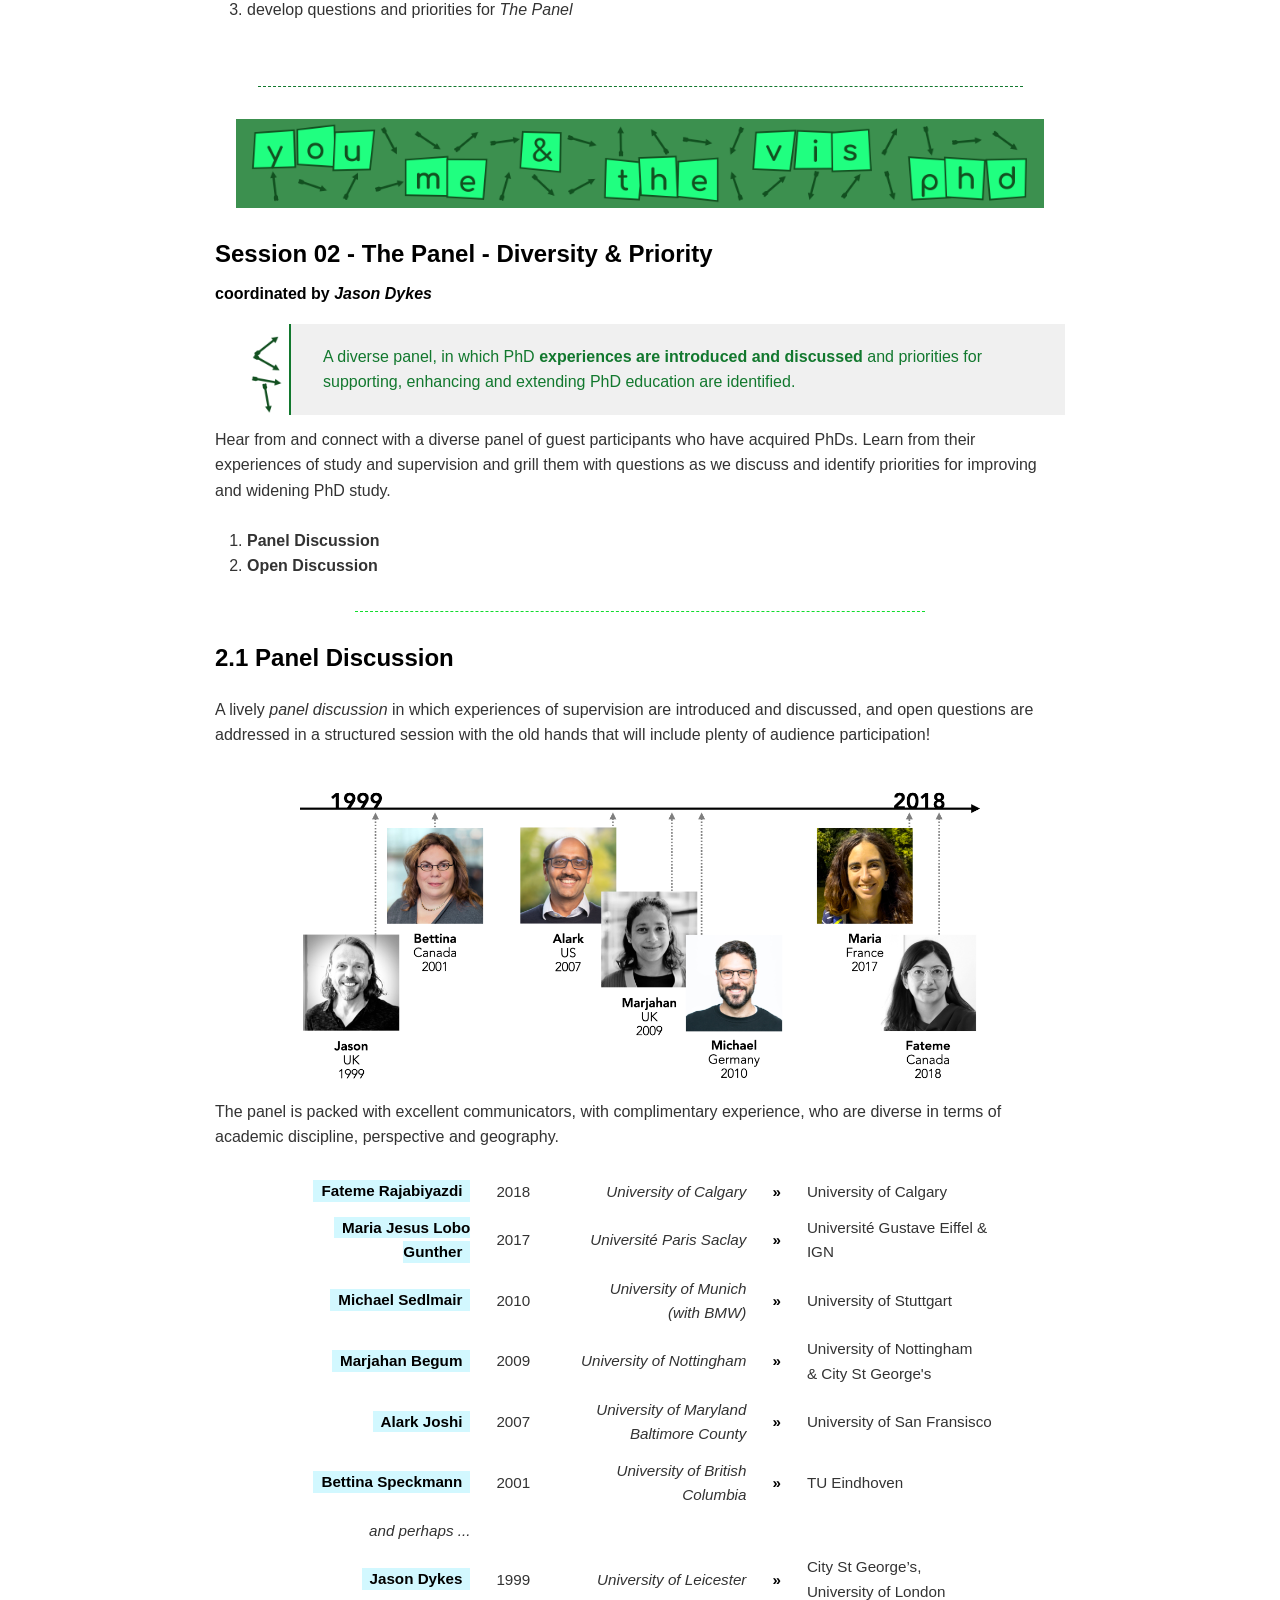
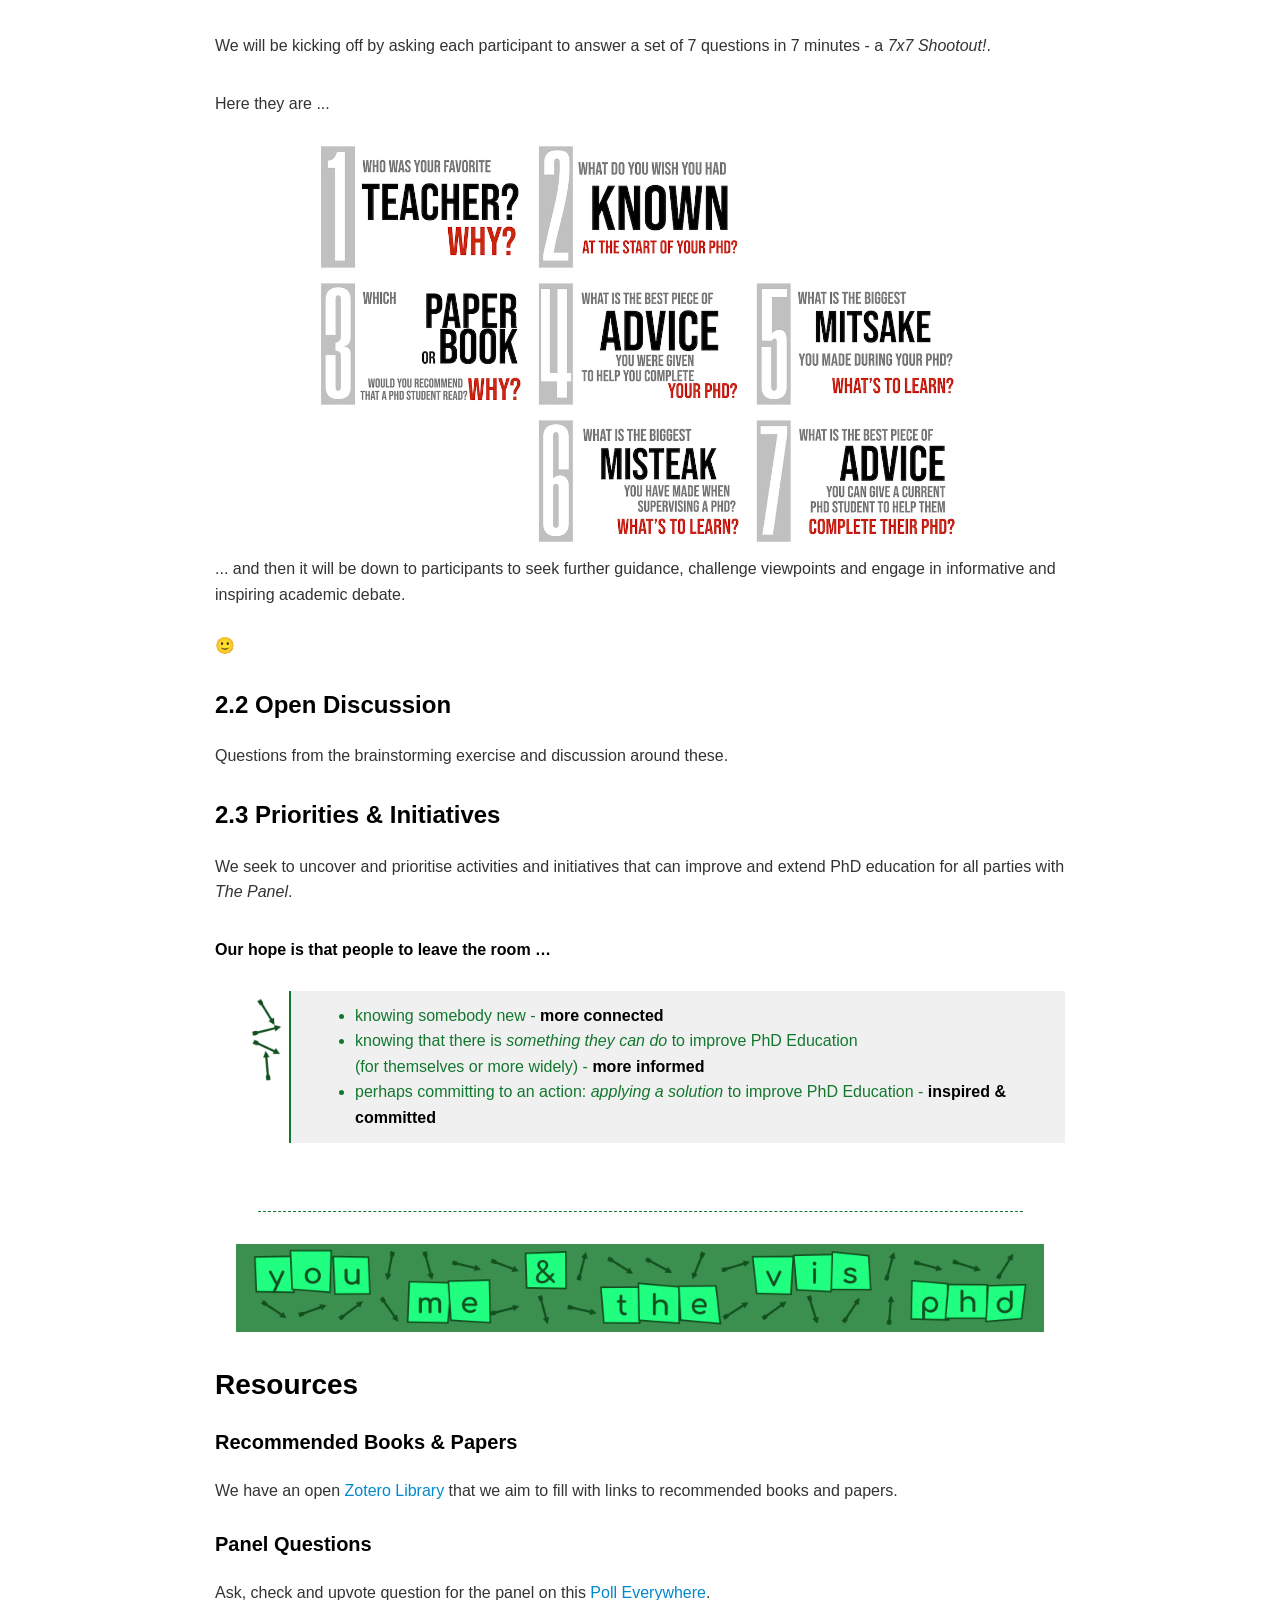
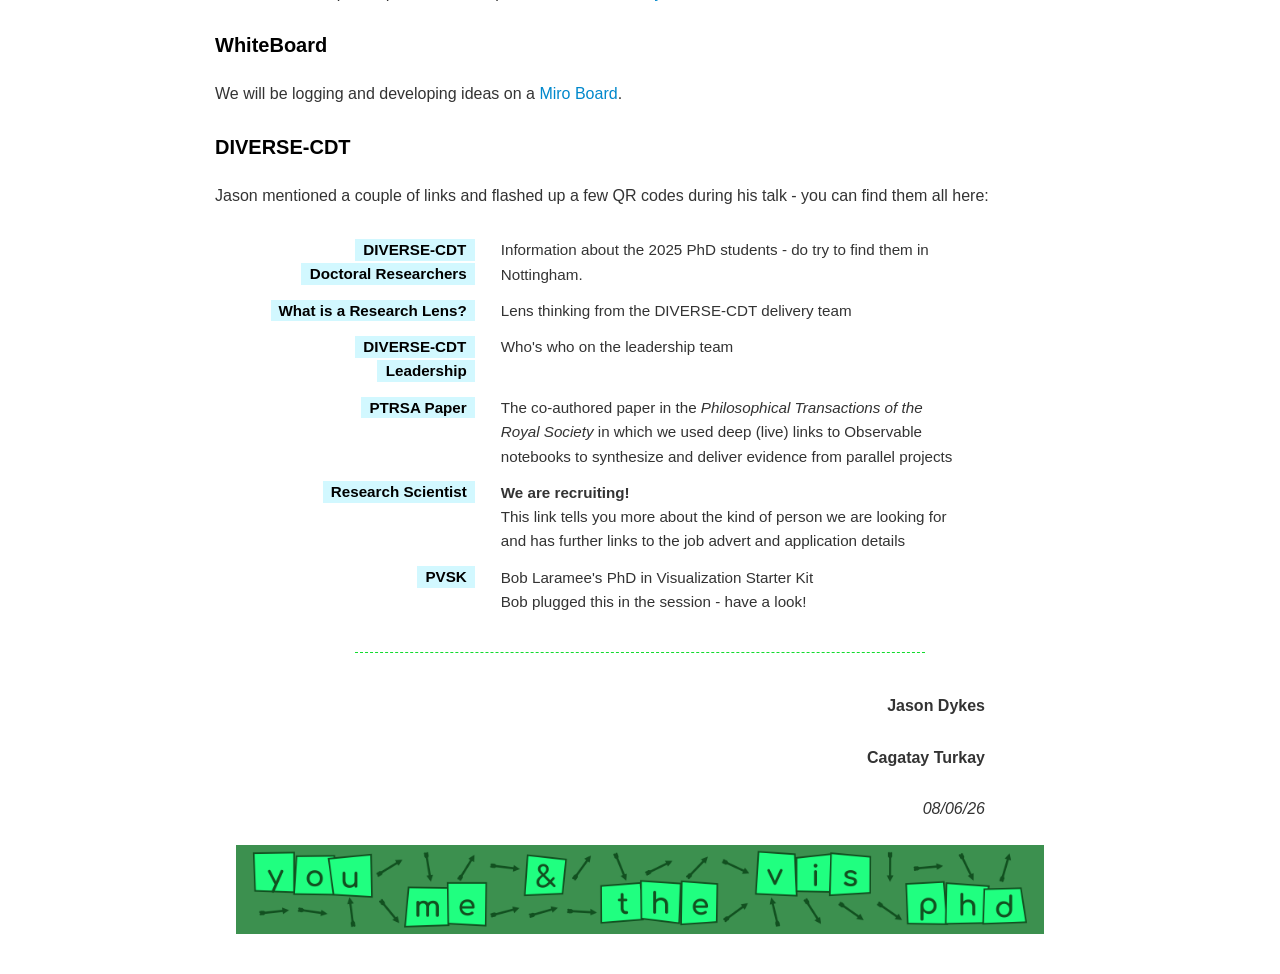
==== commit df13e1a2: "add Bob's ad" ====
--- a/docs/eurovis/index.html
+++ b/docs/eurovis/index.html
@@ -639,7 +639,8 @@
 </tr>
 <tr>
 <td style="text-align:right" valign="top" nowrap><a href="https://people.cs.nott.ac.uk/blaramee/research/starterKit/"><strong>PVSK</strong></a></td>
-<td valign="top">Bob Laramee&apos;s PhD in Visualization Starter Kit</td>
+<td valign="top">Bob Laramee&apos;s PhD in Visualization Starter Kit<br>
+Bob plugged this in the session - have a look!</td>
 <td></td>
 <td></td>
 </tr>
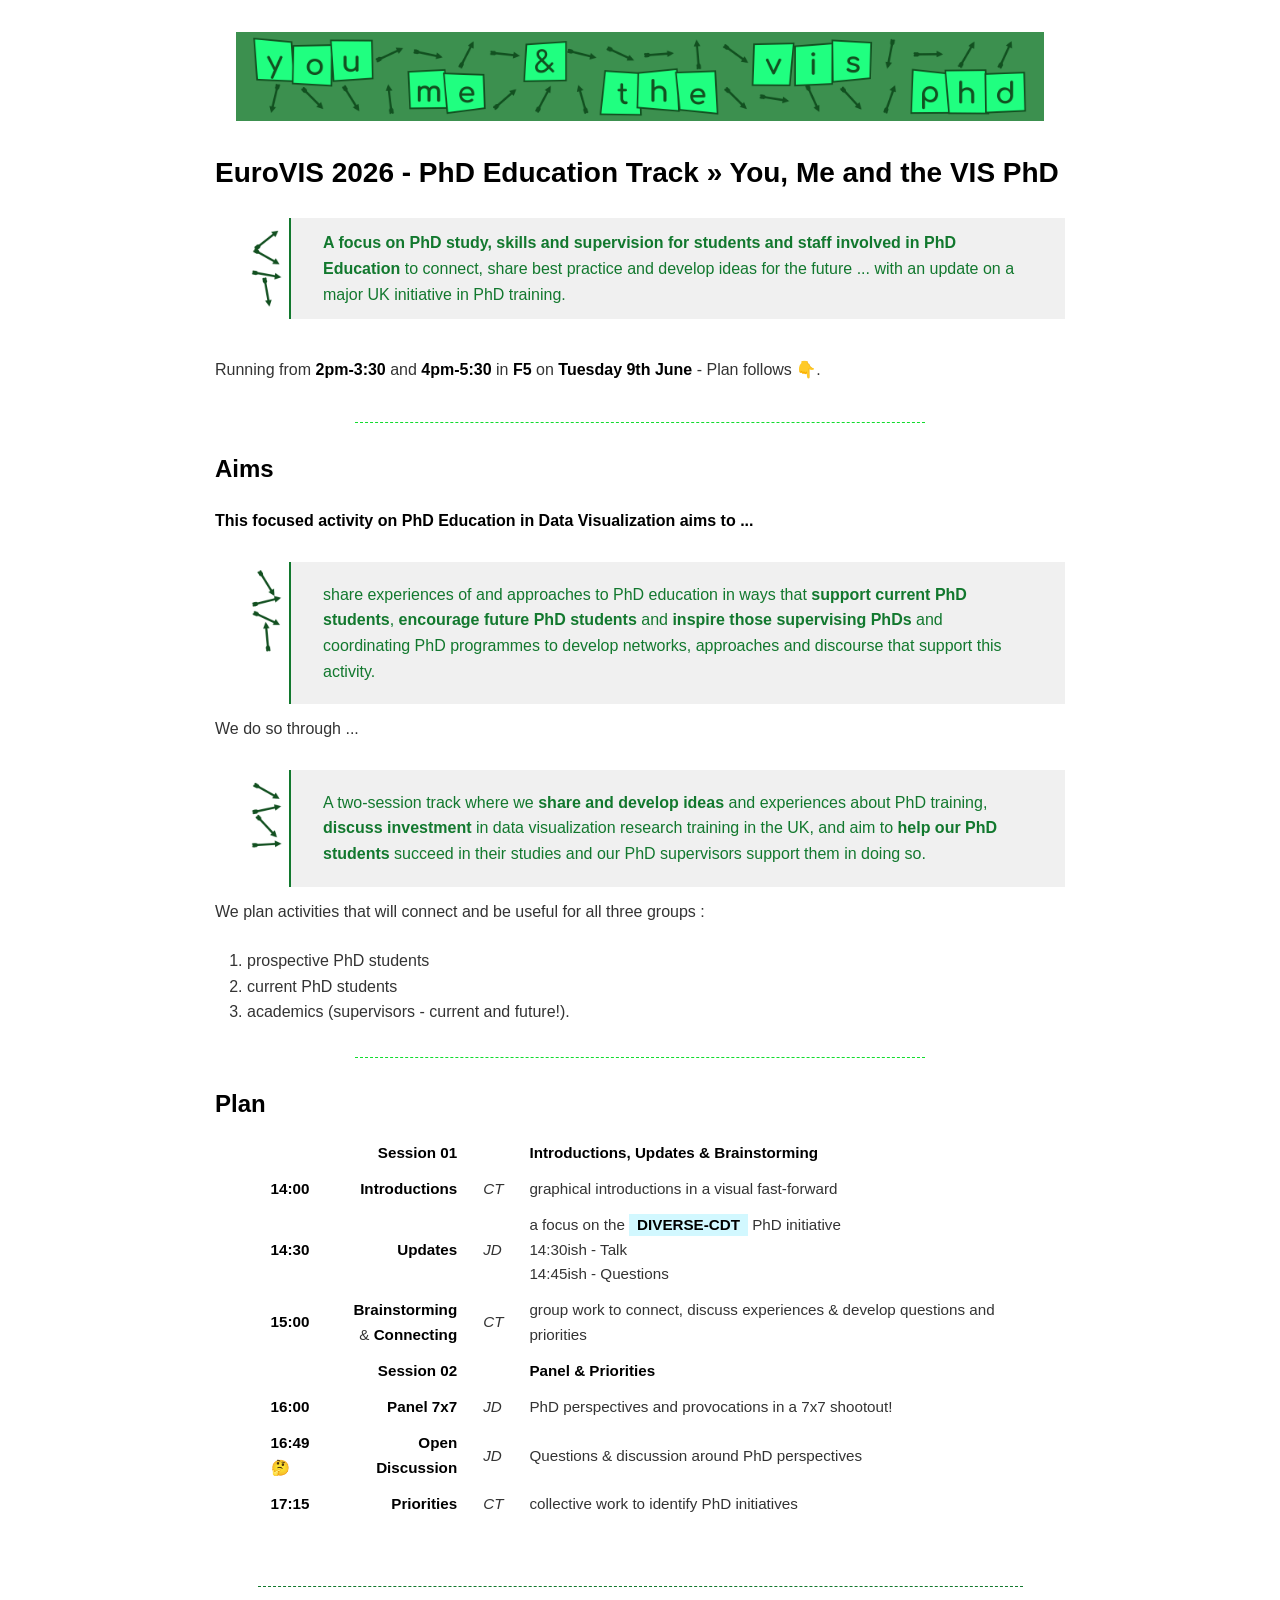
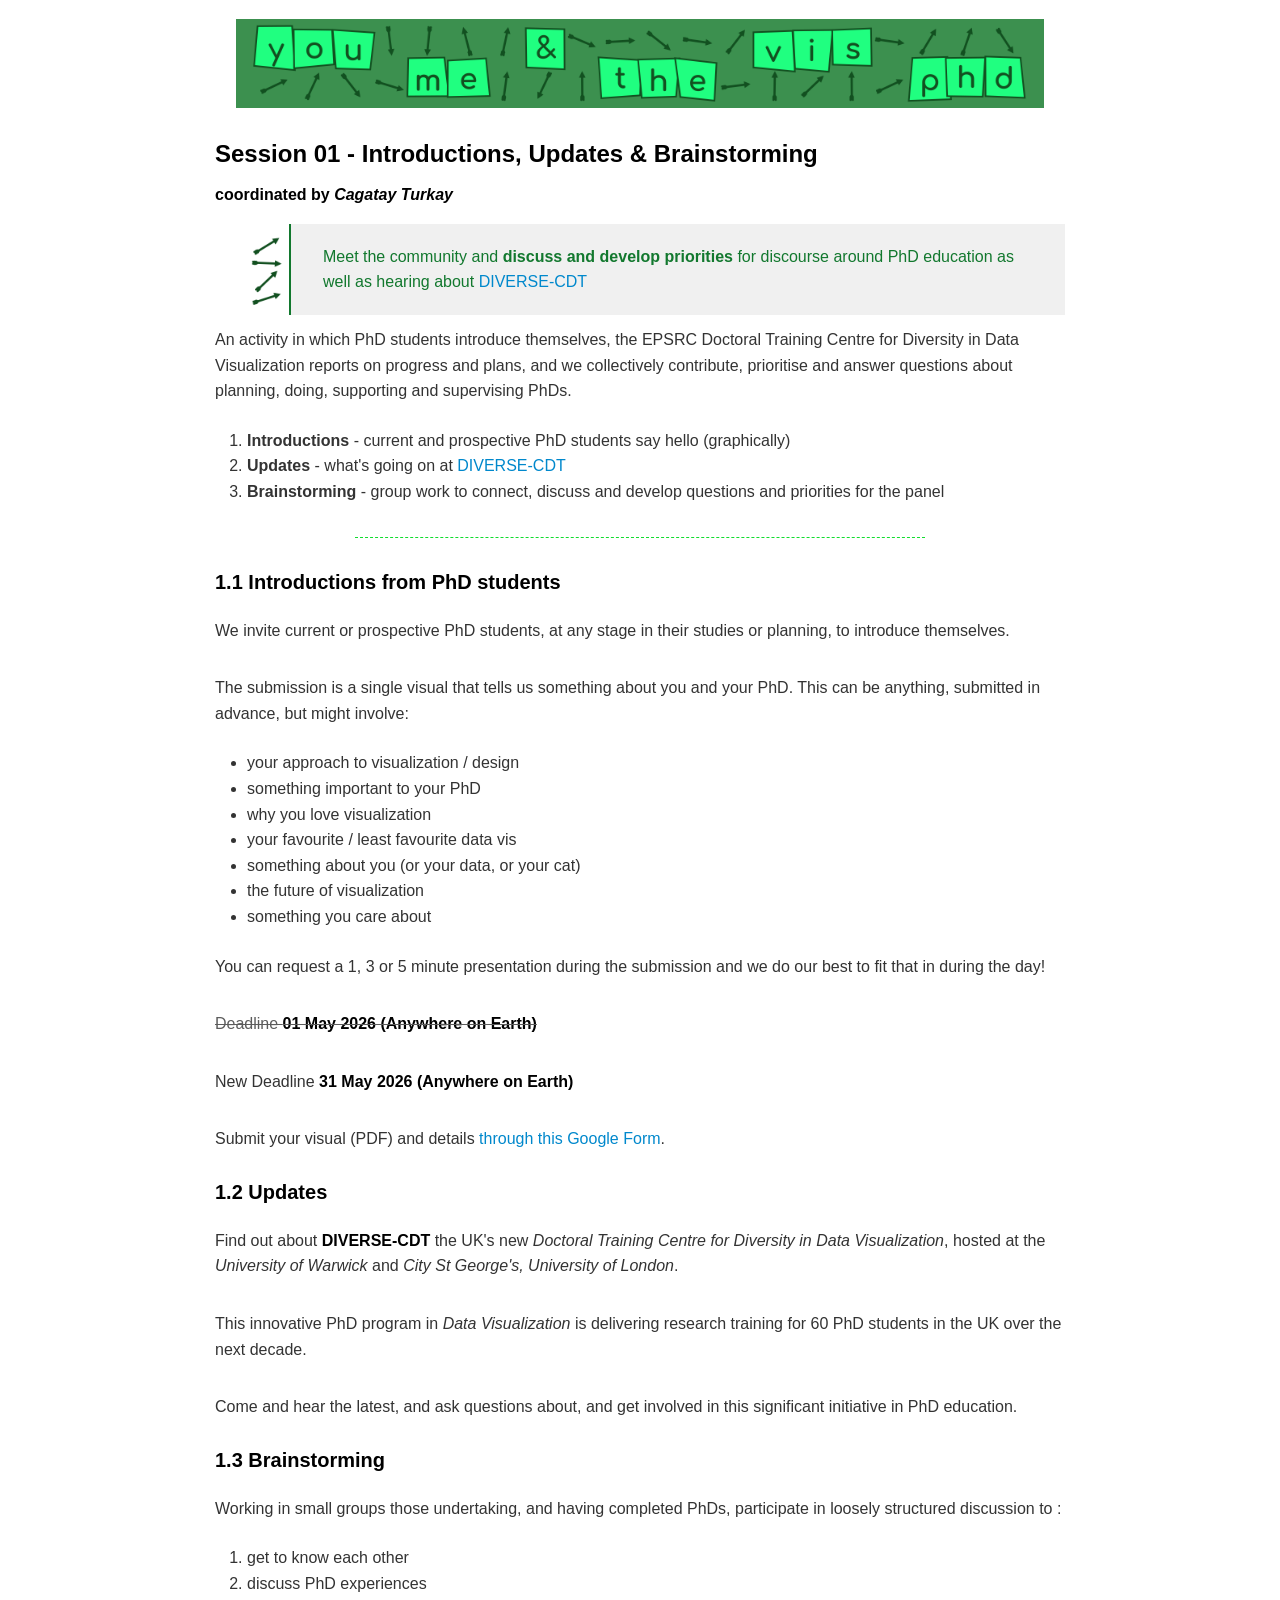
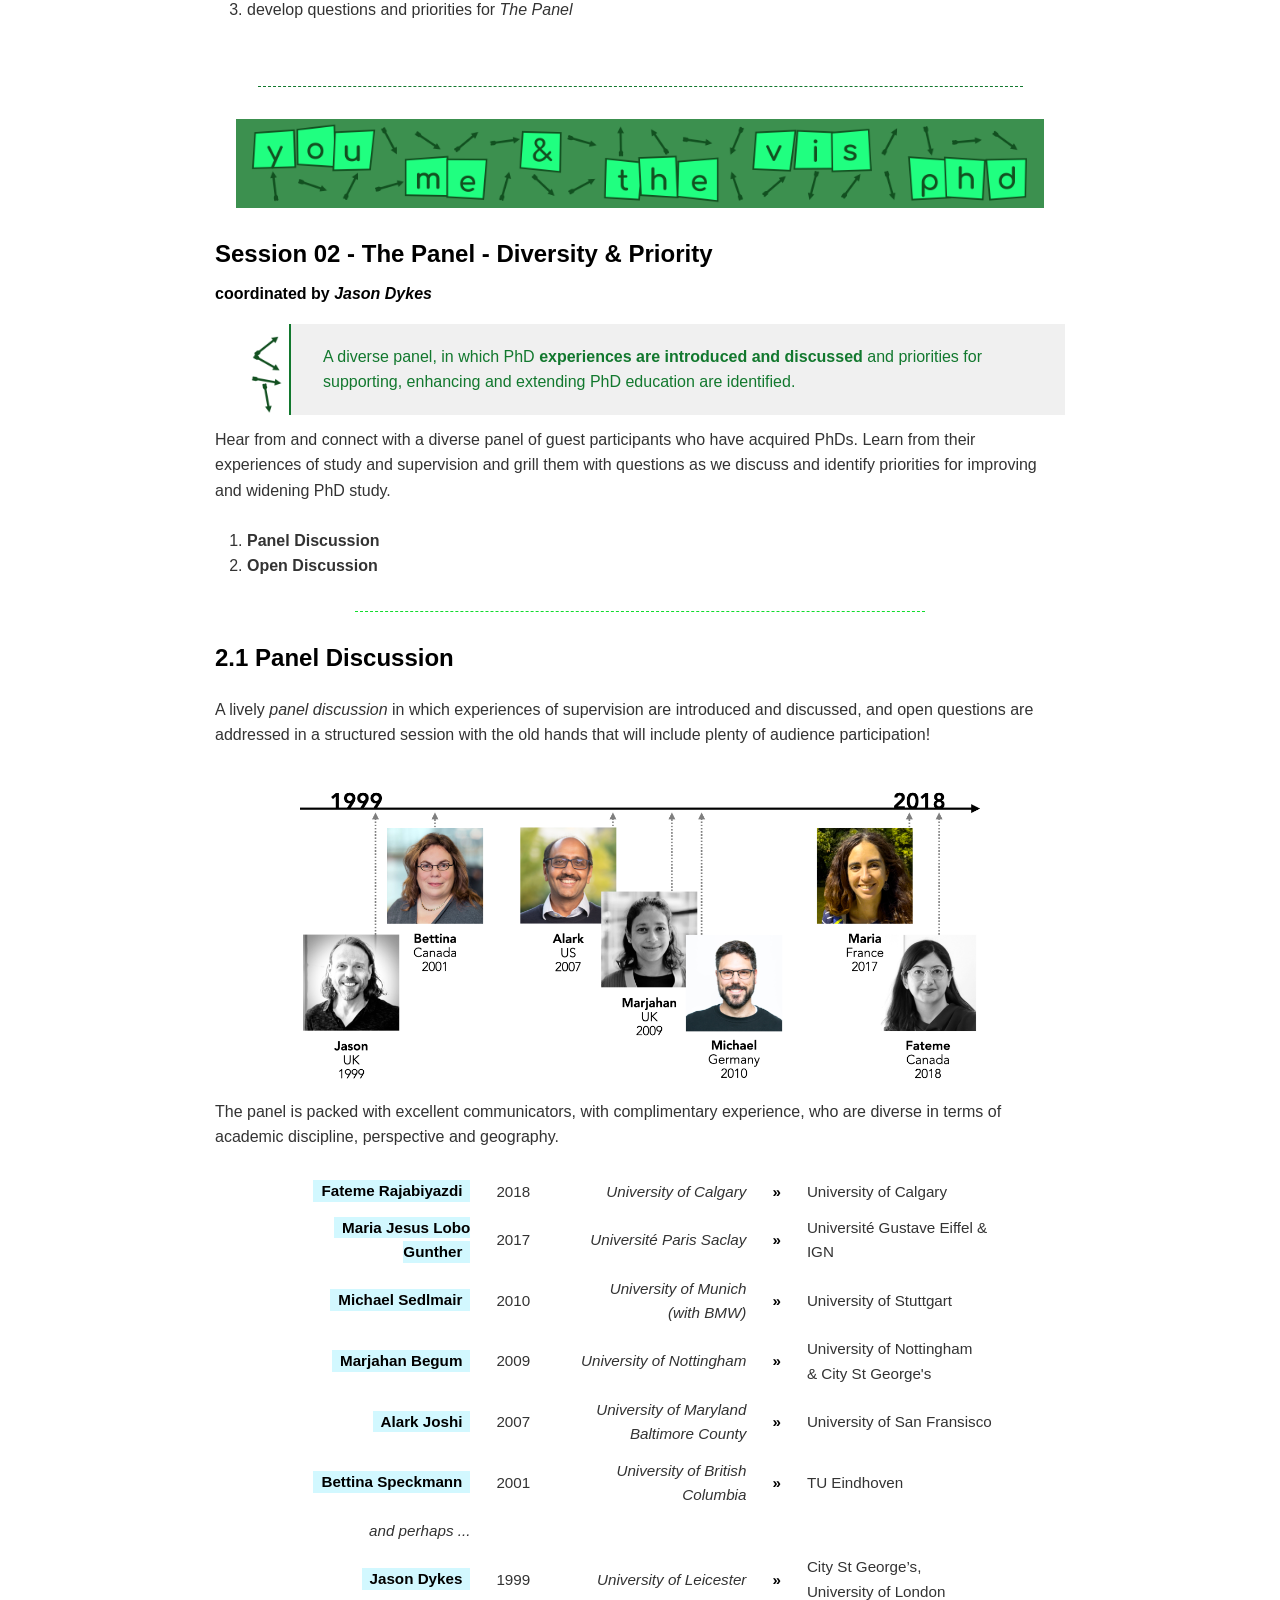
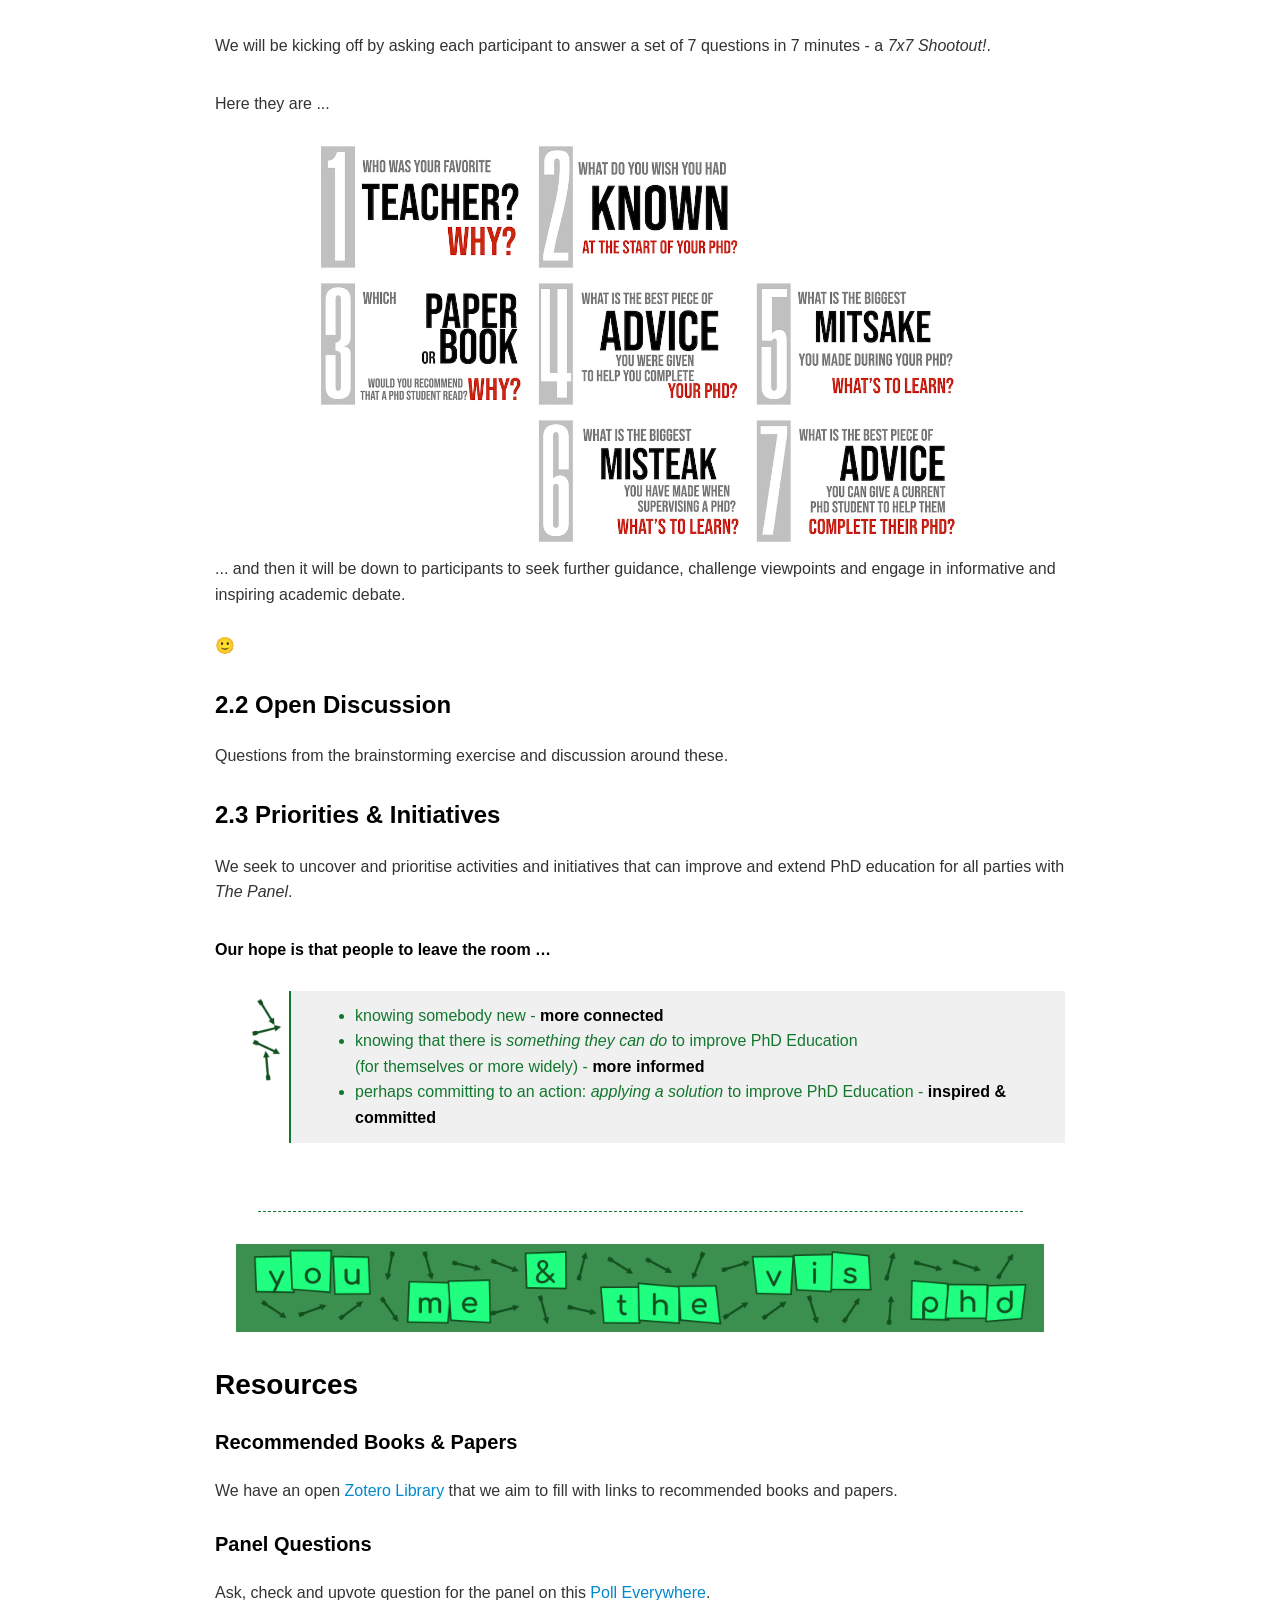
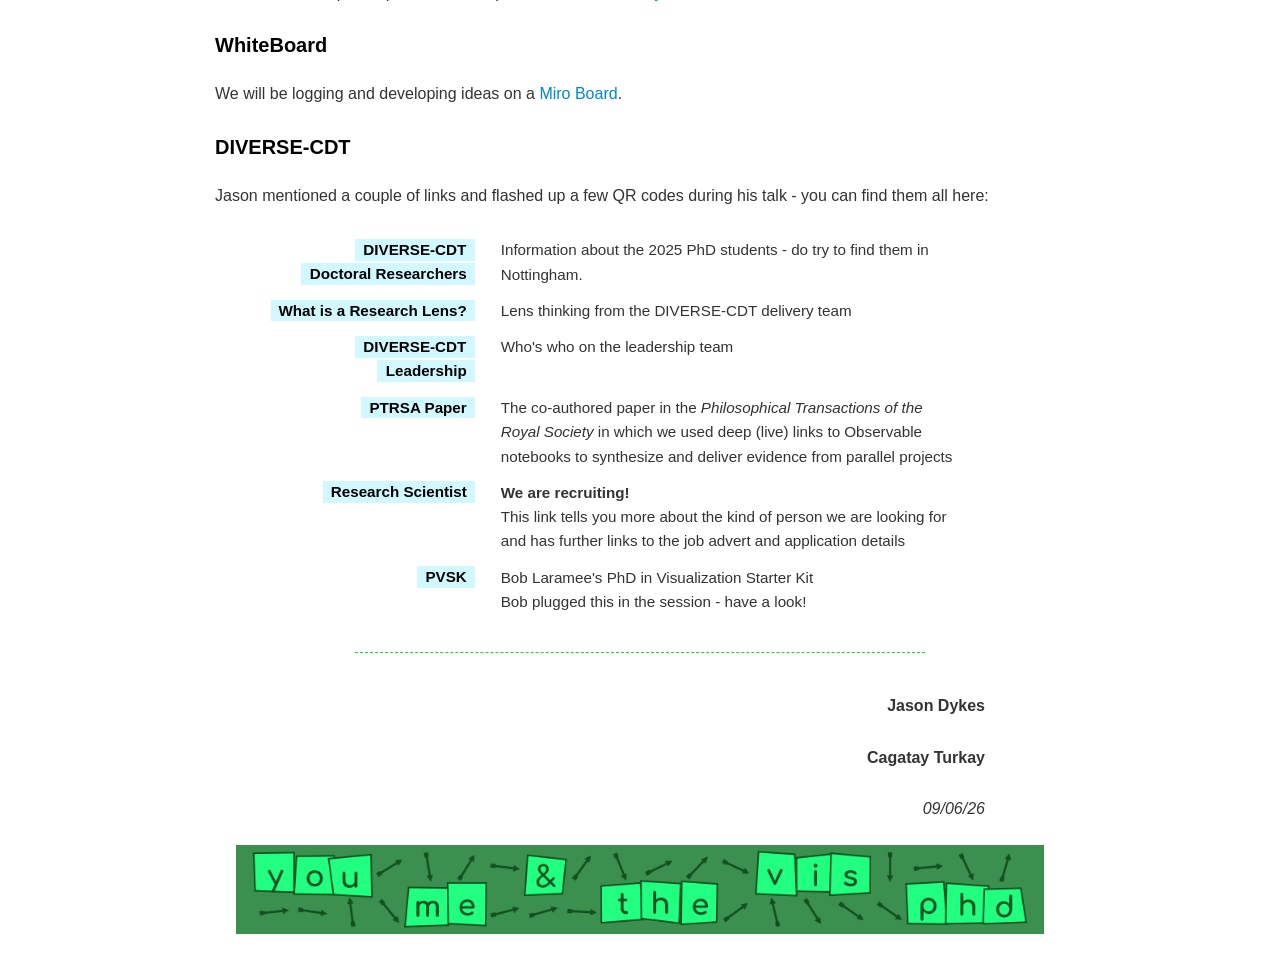
==== commit 6a6df5f3: "adds date" ====
--- a/docs/eurovis/index.html
+++ b/docs/eurovis/index.html
@@ -650,7 +650,7 @@
 <div style="text-align:right;padding-right:5rem">
 <p><b>Jason Dykes</b><br><br>
 <b>Cagatay Turkay</b><br><br>
-<i>08/06/26</i></p>
+<i>09/06/26</i></p>
 <!-- <i>07/06/26</i> -->
 <!-- <i>03/05/26</i> -->
 <!-- <i>01/05/26</i> -->
